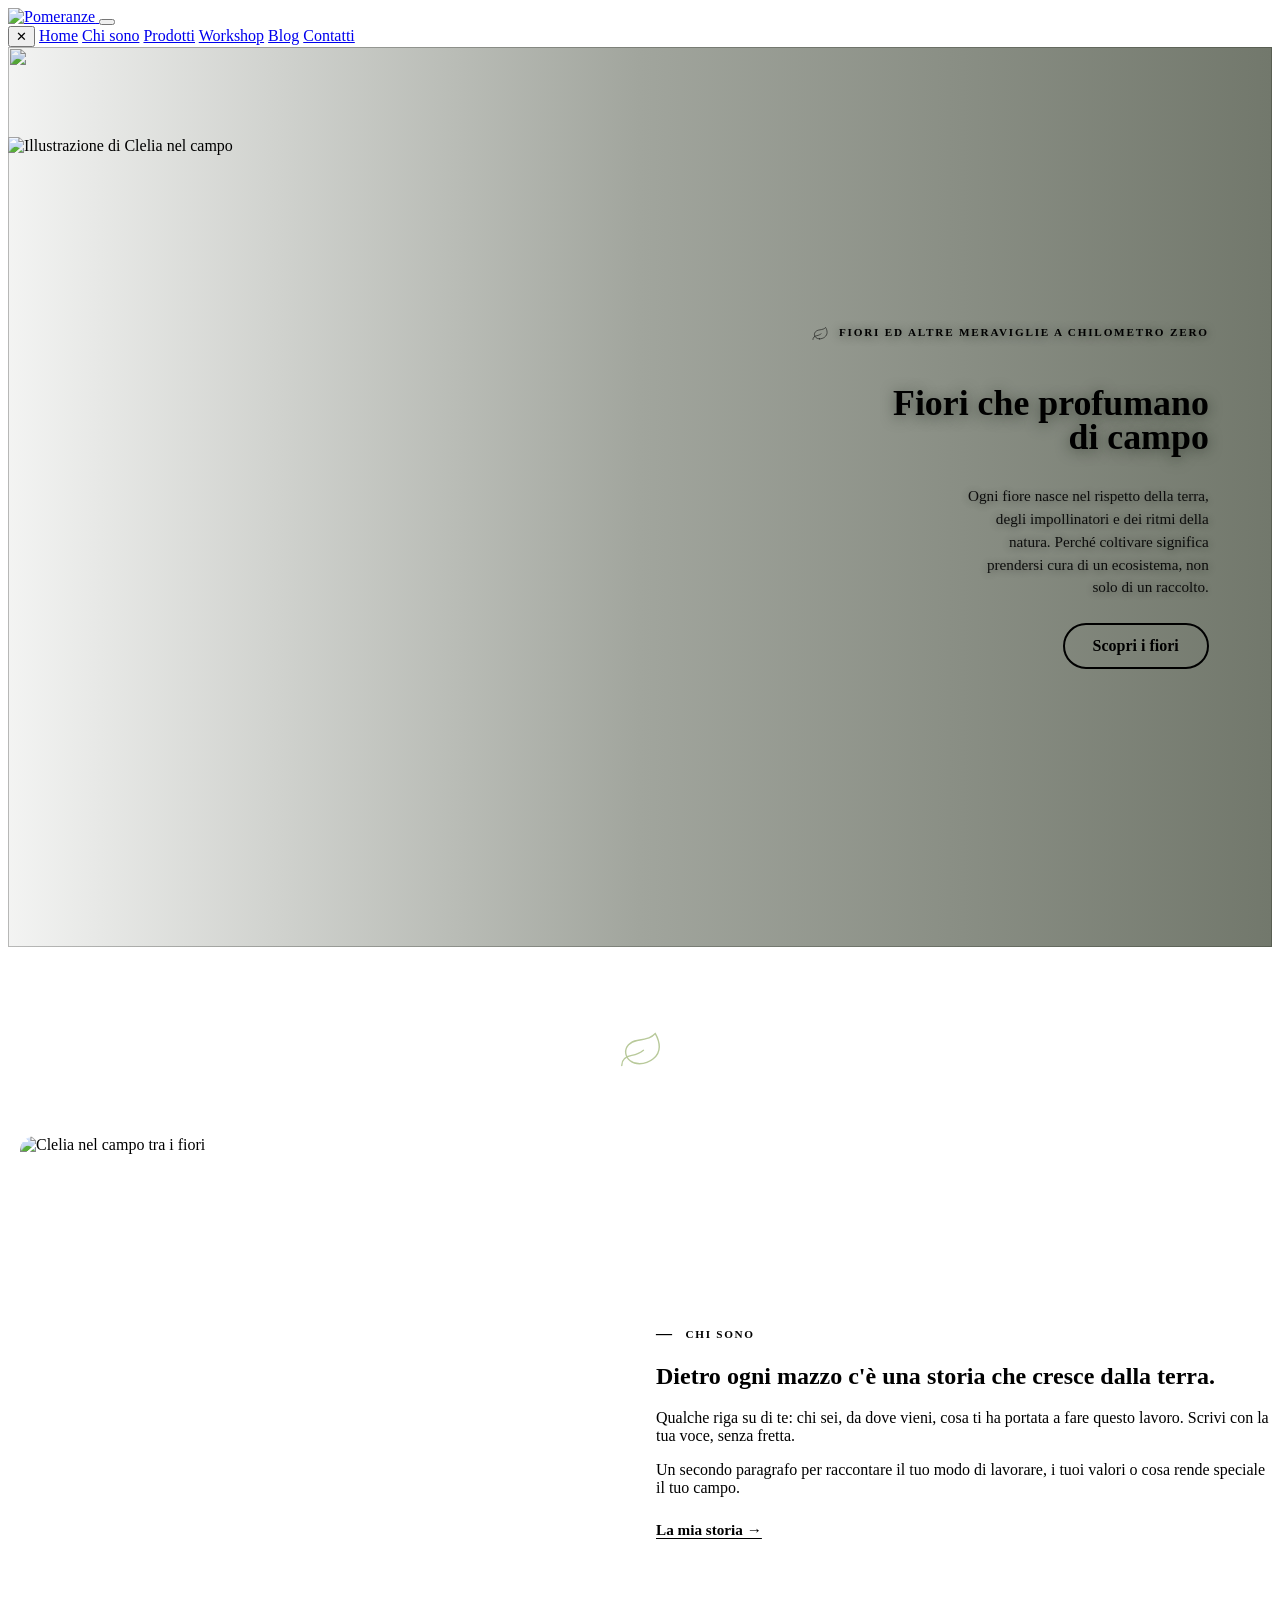
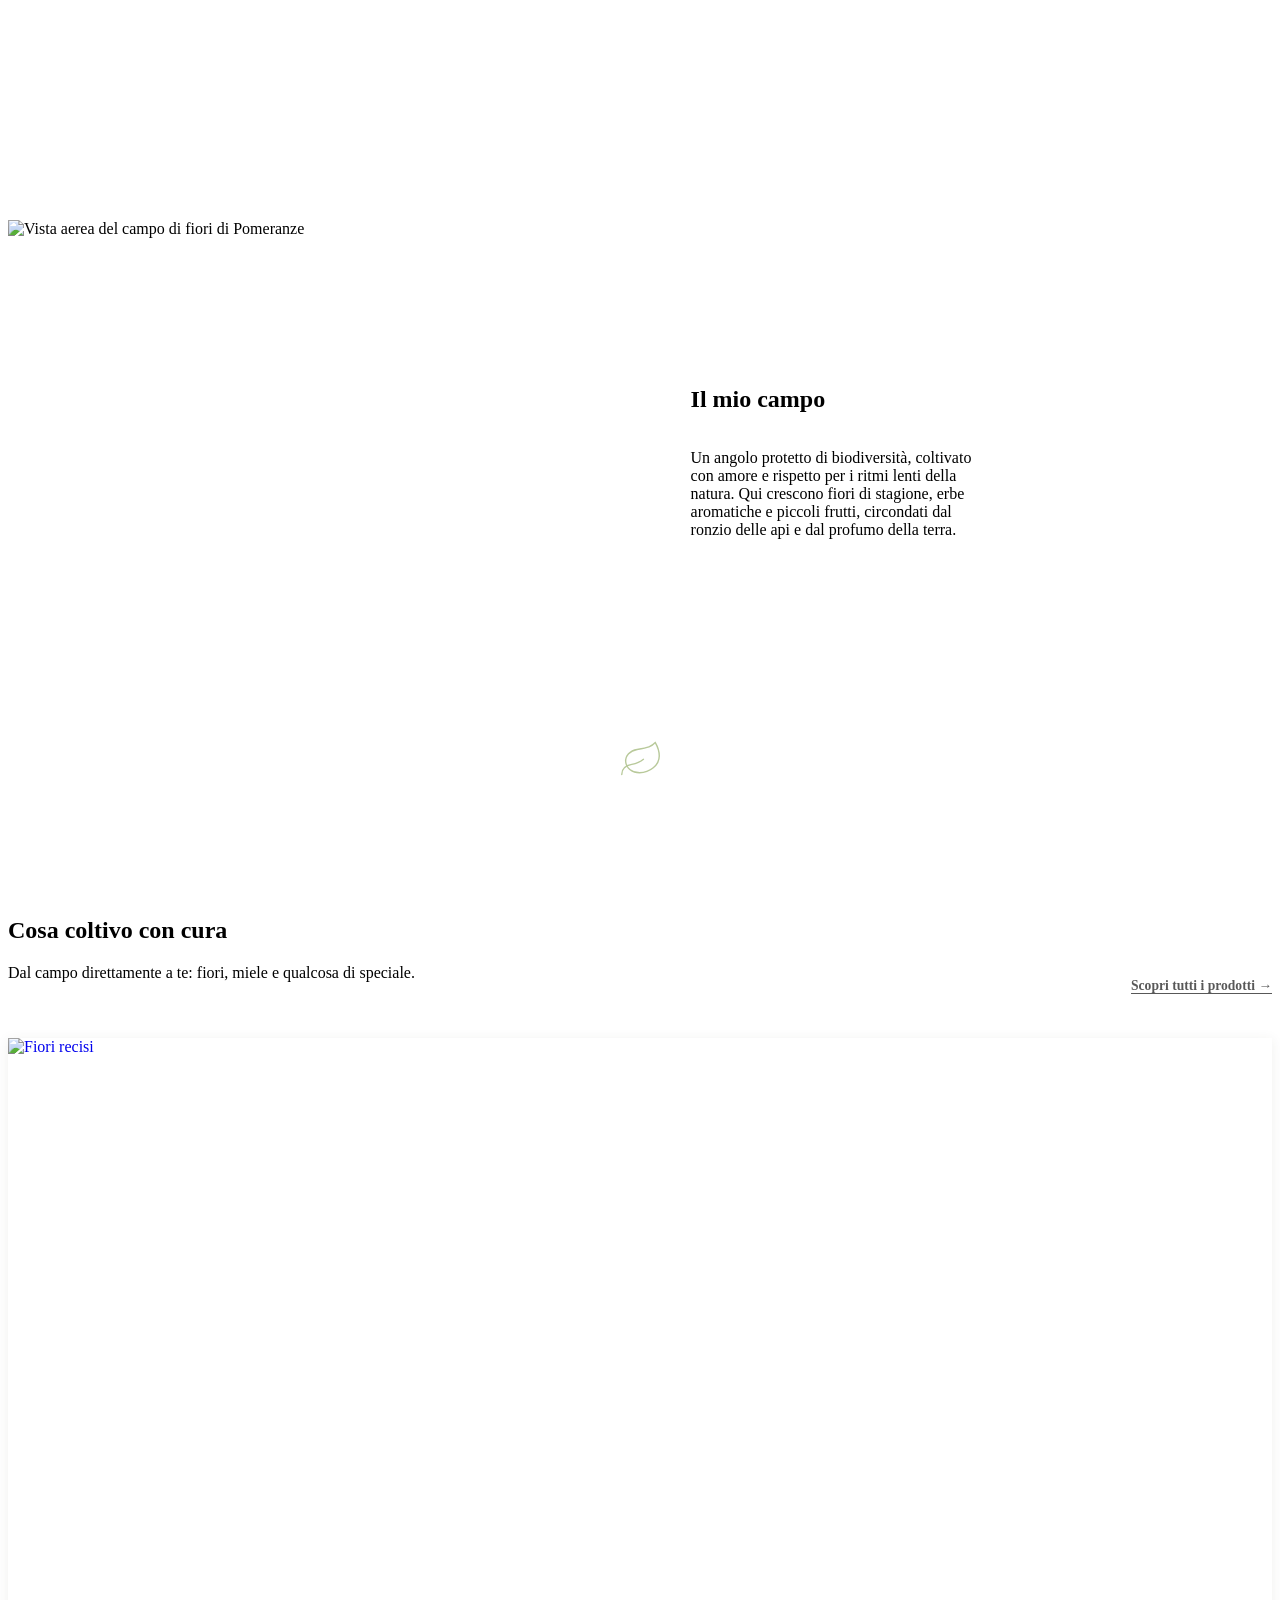
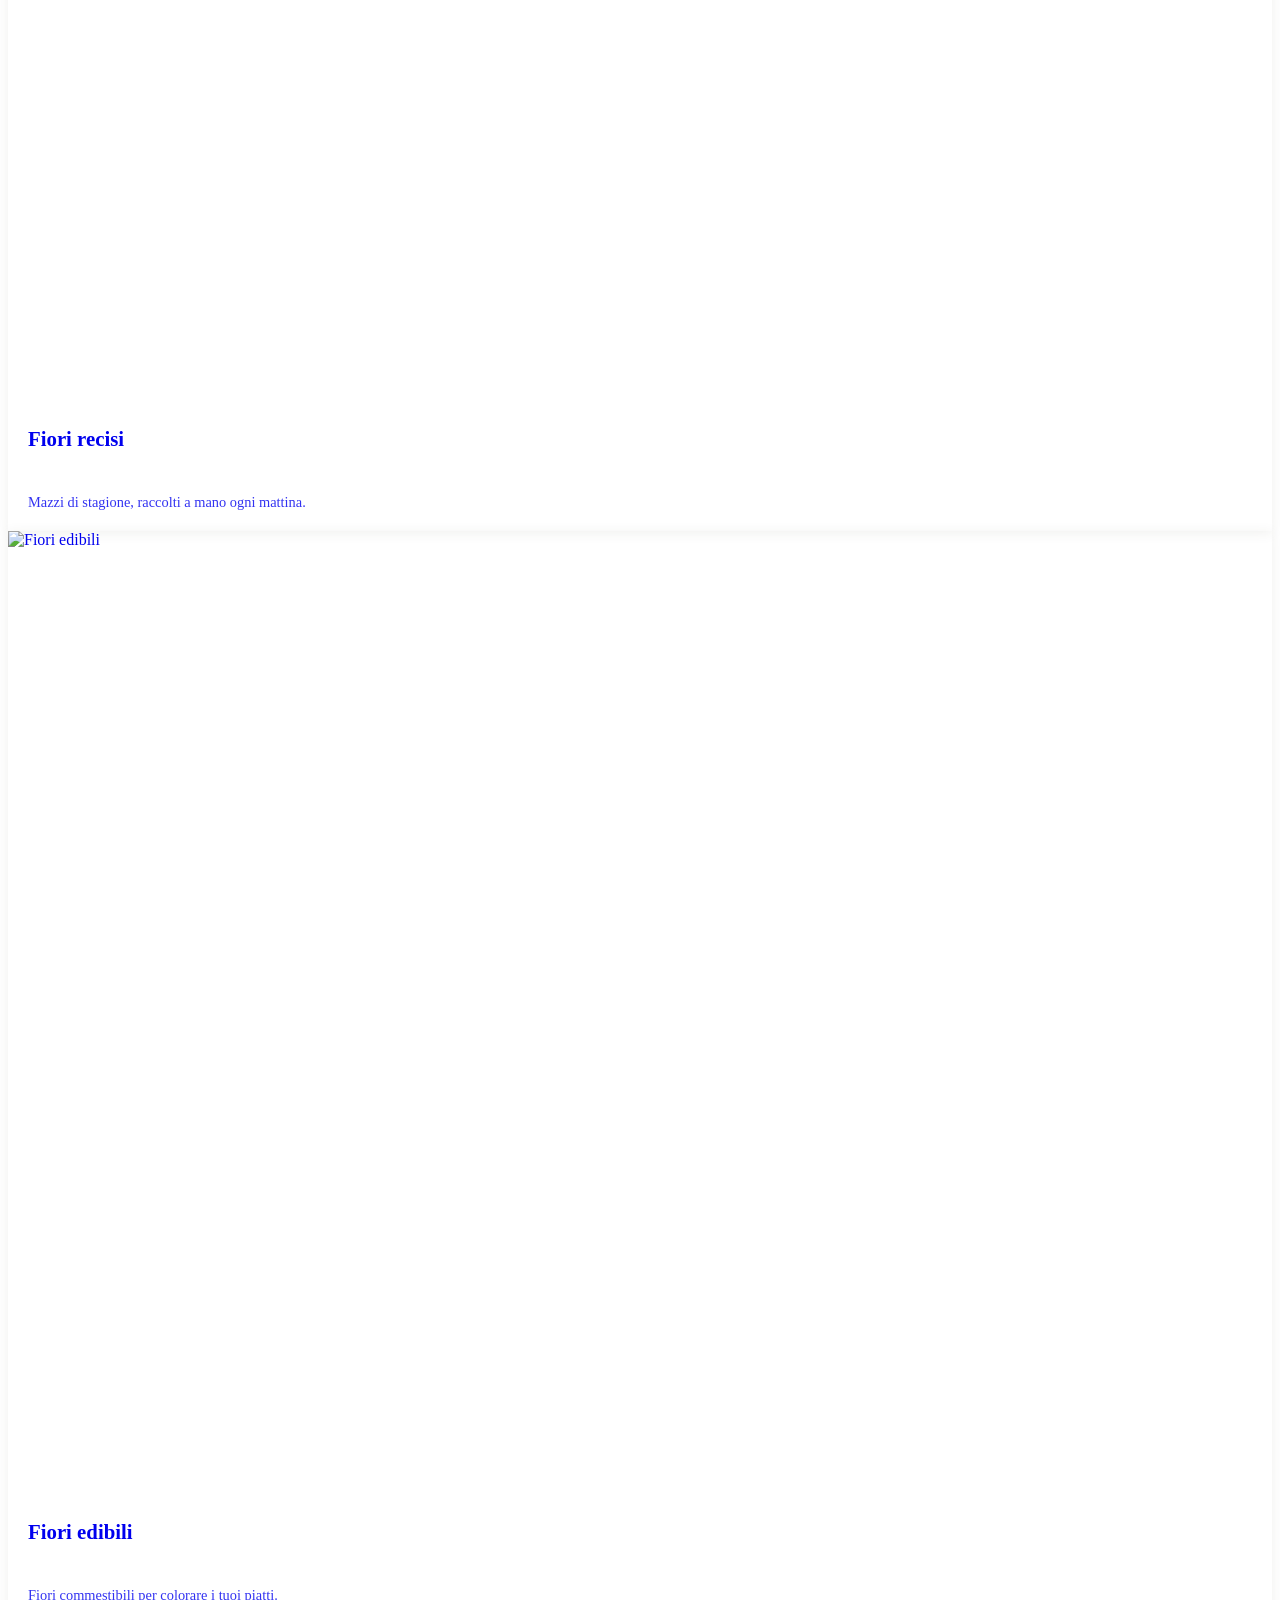
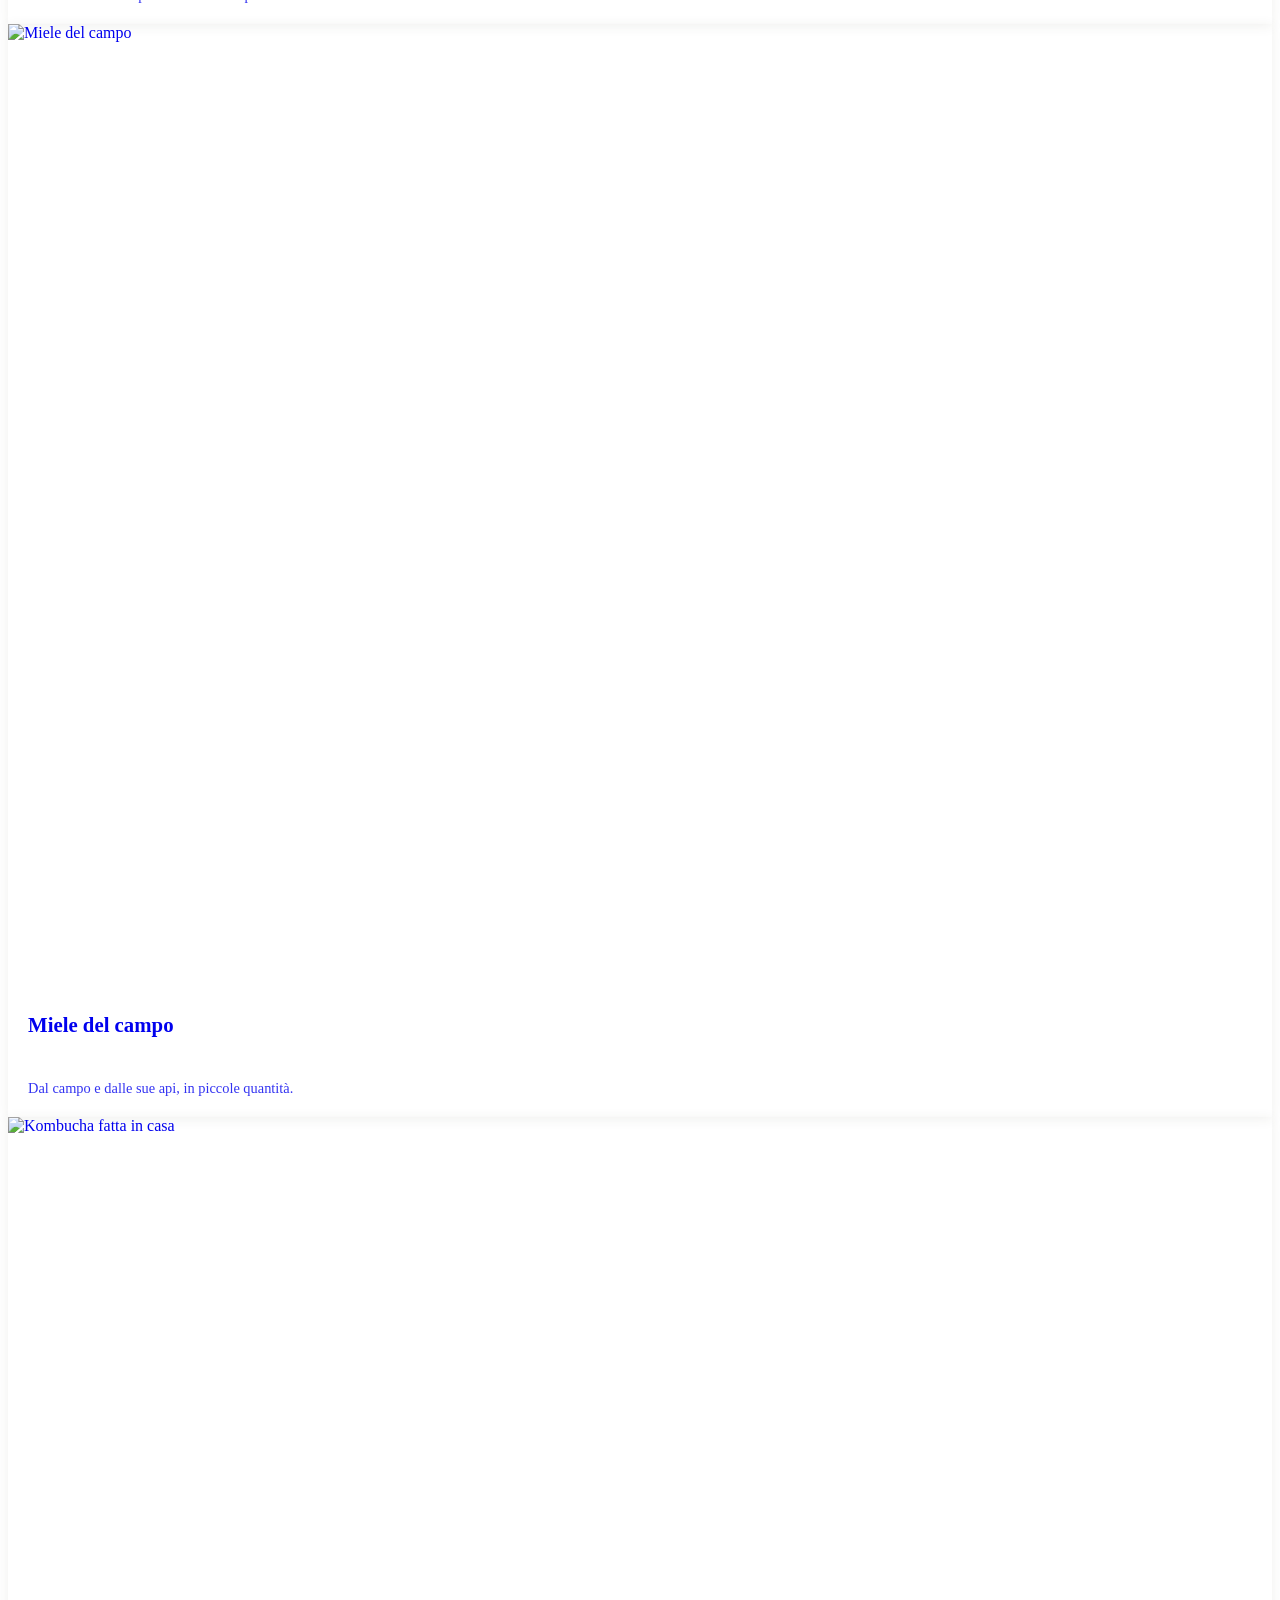
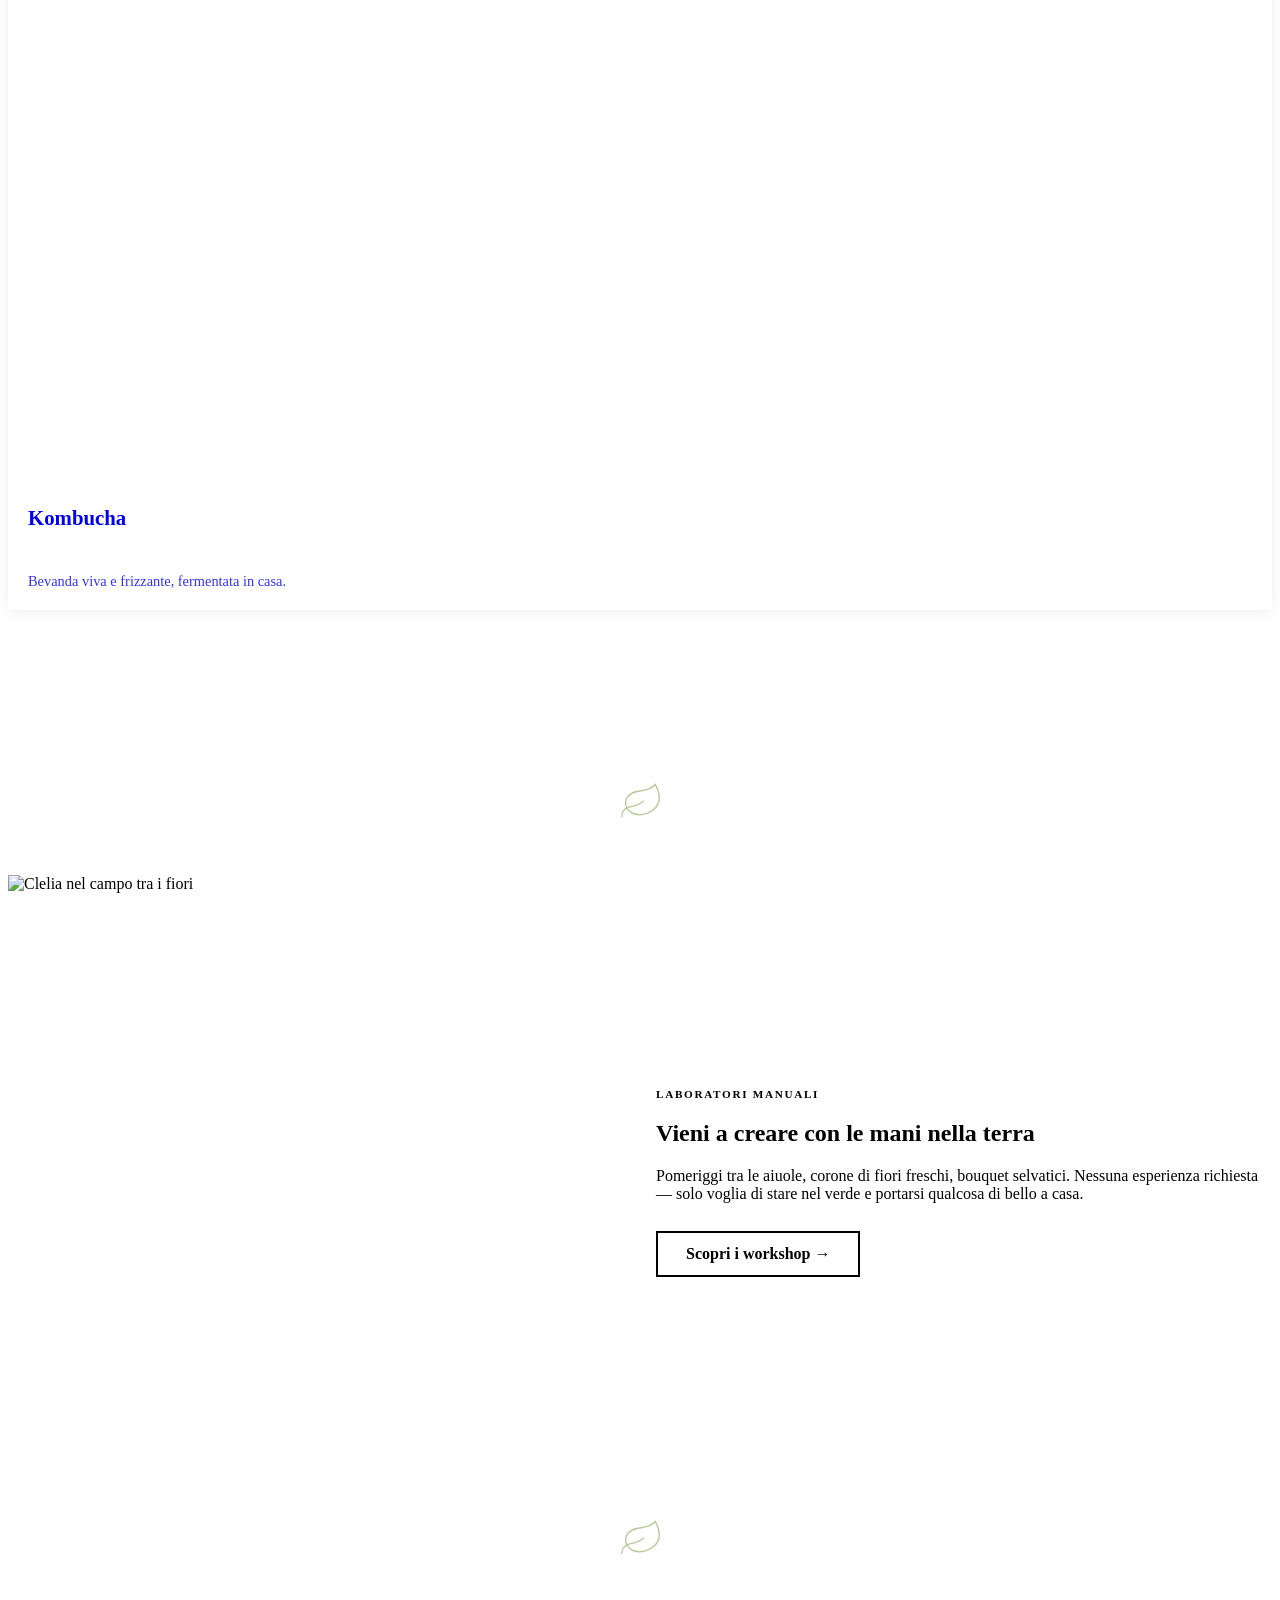
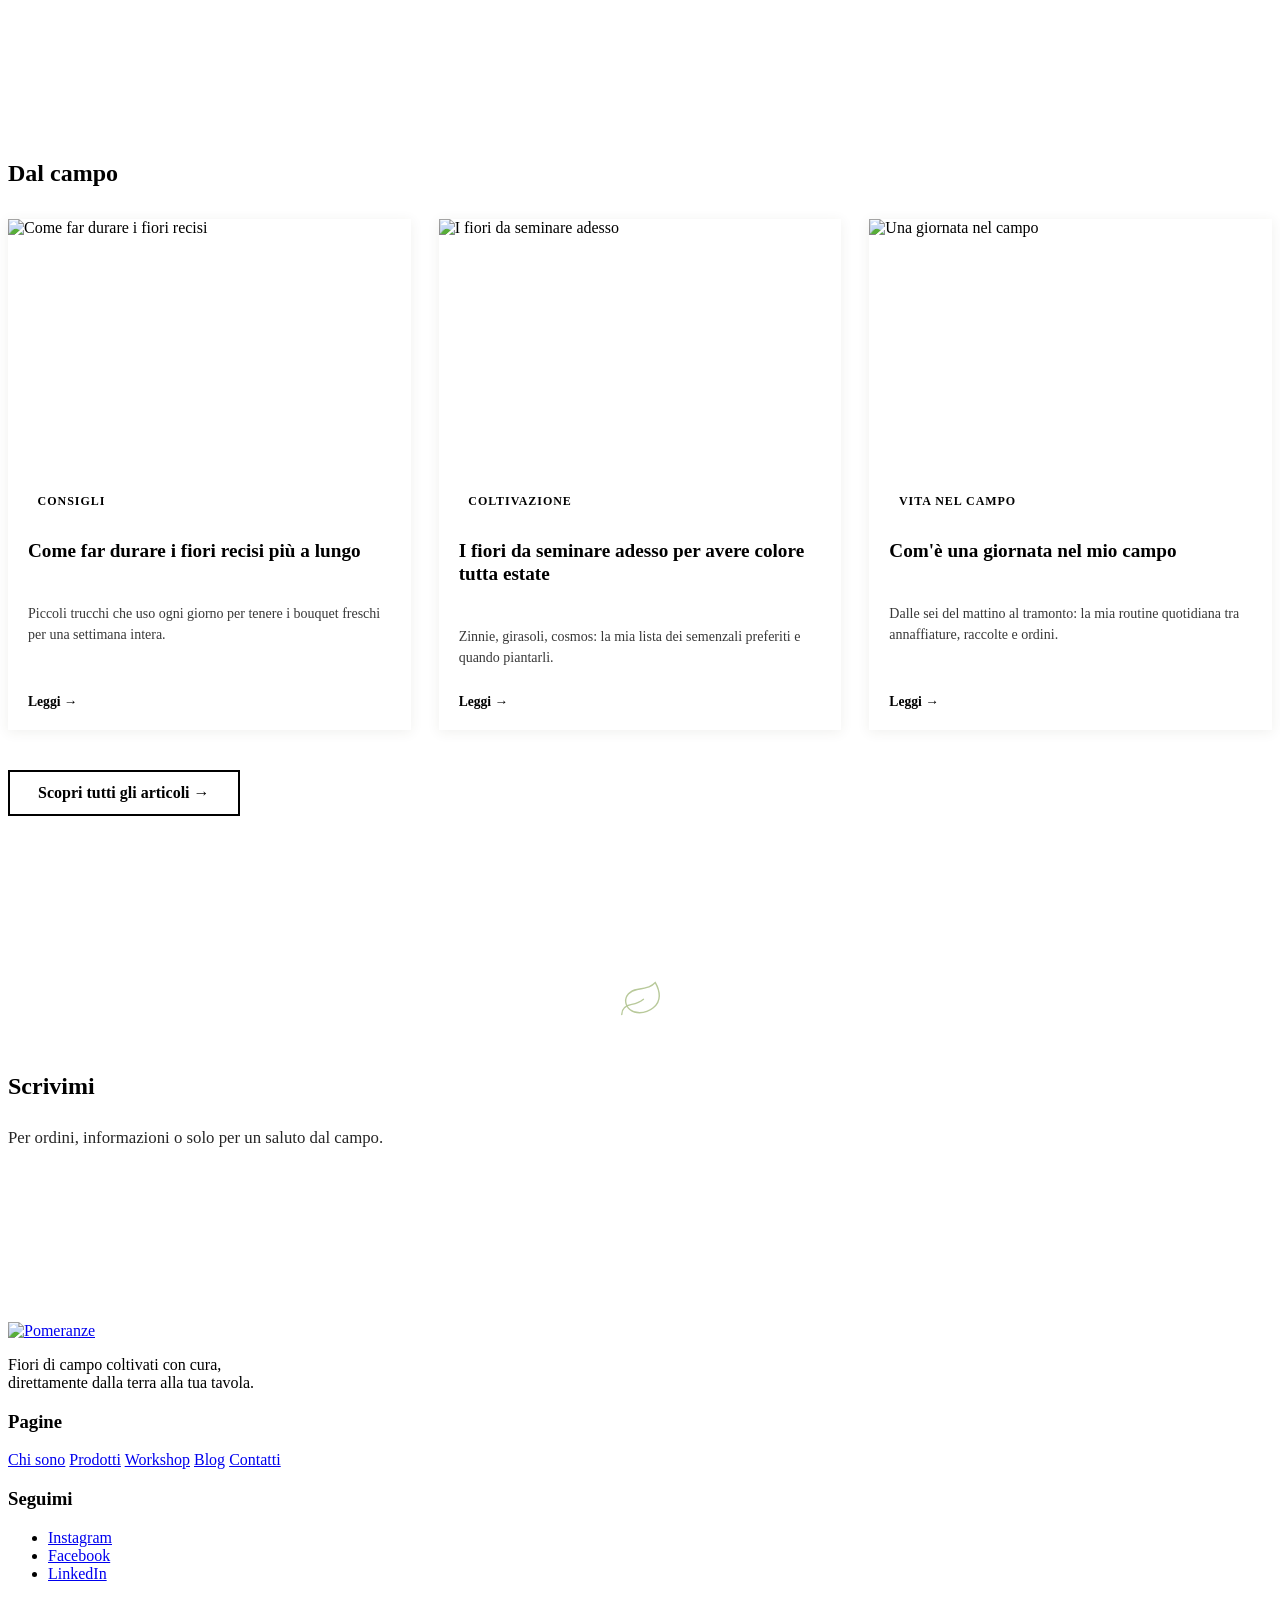
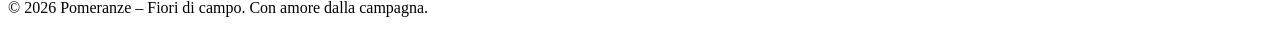
==== index.html @ fccf150c "Hero animata: la ragazza annusa la zinnia fotografica - Scena Three.js nella hero: modello ottimizza" ====
﻿<!DOCTYPE html>
<html lang="it">
<head>
  <meta charset="UTF-8">
  <meta name="viewport" content="width=device-width, initial-scale=1.0">
  <meta name="description" content="Pomeranze coltiva fiori di campo con amore. Bouquet freschi, laboratori floreali e molto altro dal suo campo in campagna.">
  <title>Pomeranze – Fiori di campo</title>

  <!-- Font: Barrio (titoli) da Google Fonts -->
  <link rel="preconnect" href="https://fonts.googleapis.com">
  <link rel="preconnect" href="https://fonts.gstatic.com" crossorigin>
  <link href="https://fonts.googleapis.com/css2?family=Barrio&display=swap" rel="stylesheet">

  <!-- CSS -->
  <link rel="stylesheet" href="css/base.css">
  <link rel="stylesheet" href="css/layout.css">
  <link rel="stylesheet" href="css/components.css">
  <link rel="stylesheet" href="css/hero-scena.css">

  <!-- Netlify Identity (gestisce invite_token e recovery_token) -->
  <script src="https://identity.netlify.com/v1/netlify-identity-widget.js"></script>
</head>
<body>

  <!-- ===== HEADER ===== -->
  <header class="site-header" role="banner">
    <div class="container header-inner">
      <a href="index.html" class="logo-nome" aria-label="Pomeranze – torna alla home">
        <img src="images/pomeranzelogo.png" alt="Pomeranze" class="logo-img">
      </a>

      <button class="hamburger" aria-controls="navigazione-principale"
              aria-expanded="false" aria-label="Apri menu">
        <span></span>
        <span></span>
        <span></span>
      </button>

      <nav class="site-nav" id="navigazione-principale" aria-label="Navigazione principale">
        <button class="nav-chiudi" aria-label="Chiudi menu">✕</button>
        <a href="index.html">Home</a>
        <a href="chi-sono.html">Chi sono</a>
        <a href="prodotti.html">Prodotti</a>
        <a href="workshop.html">Workshop</a>
        <a href="blog.html">Blog</a>
        <a href="contatti.html">Contatti</a>
      </nav>
    </div>
  </header>

  <main>

    <!-- ===== HERO A TUTTA FINESTRA ===== -->
    <section class="hero-viewport" aria-labelledby="hero-titolo">

      <!-- Sfondo: campo di fiori, si ritaglia liberamente -->
      <img
        src="images/fioricampo.webp"
        alt=""
        class="hero-bg"
        aria-hidden="true"
      >

      <!-- Stessa foto senza la zinnia A (che nella scena animata sta accanto alla ragazza):
           caricata e mostrata da js/hero-scena.js solo quando la scena è pronta -->
      <img
        data-src="images/hero-senza-zinnia-A.webp"
        alt=""
        class="hero-bg hero-bg-scena"
        aria-hidden="true"
      >

      <div class="api-container" aria-hidden="true"></div>

      <!-- Scena animata: ragazza, zinnia fotografica ed erba in primo piano (js/hero-scena.js) -->
      <canvas class="hero-scena-3d" aria-hidden="true"></canvas>

      <div class="hero-velo">
        <div class="hero-testo">
          <span class="hero-kicker"><svg width="20" height="17" viewBox="0 0 56 48" fill="none" xmlns="http://www.w3.org/2000/svg" aria-hidden="true" style="display:inline-block;vertical-align:middle;margin-right:4px"><path d="M8 41C8 35.6316 11.8948 31.4084 18.6949 30.2632C23.7897 29.4042 29.0529 26.6842 31.1582 24.8947M26.9471 39.2105C23.2503 39.22 19.6843 38.0483 16.9564 35.9276C14.2285 33.8069 12.538 30.8922 12.22 27.7617C11.902 24.6311 12.9799 21.5133 15.2399 19.0266C17.4998 16.5399 20.7767 14.866 24.4207 14.3368C36.4209 12.3684 39.5788 11.4379 43.7894 7C45.8947 10.5789 48 14.48 48 21.3158C48 31.1579 37.9367 39.2105 26.9471 39.2105Z" stroke="currentColor" stroke-width="1.5" stroke-linecap="round"/></svg> Fiori ed altre meraviglie a chilometro zero</span>
          <h1 id="hero-titolo" class="hero-titolo-grande">Fiori che profumano<br class="mobile-br"> di campo</h1>
          <p class="hero-sottotitolo hero-desktop-only">Ogni fiore nasce nel rispetto della terra, degli impollinatori e dei ritmi della natura. Perché coltivare significa prendersi cura di un ecosistema, non solo di un raccolto.</p>
          <a href="#prodotti" class="btn btn-salvia btn-pillola hero-desktop-only">Scopri i fiori</a>
        </div>
        <div class="hero-bottom-row">
          <!-- L'illustrazione resta come fallback e dà le misure alla scena animata -->
          <div class="hero-ragazza-scena">
            <img
              src="images/ragazza.webp"
              alt="Illustrazione di Clelia nel campo"
              class="hero-ragazza"
            >
          </div>
          <div class="hero-bottom-text">
            <p class="hero-sottotitolo">Ogni fiore nasce nel rispetto della terra, degli impollinatori e dei ritmi della natura. Perché coltivare significa prendersi cura di un ecosistema, non solo di un raccolto.</p>
            <a href="#prodotti" class="btn btn-salvia btn-pillola">Scopri i fiori</a>
          </div>
        </div>
      </div>

      <div class="hero-scroll-indicator" aria-hidden="true">
        <div class="hero-scroll-chevron"></div>
      </div>

    </section>

    <!-- ===== CHI SONO (anteprima) ===== -->
    <section id="chi-sono" class="sezione sezione-sfondo-bianco" aria-labelledby="titolo-chi-sono">
      <div class="container">
        <div class="foglia-divisore foglia-chisono co-foglia" aria-hidden="true"><svg width="56" height="48" viewBox="0 0 56 48" fill="none" xmlns="http://www.w3.org/2000/svg"><path d="M8 41C8 35.6316 11.8948 31.4084 18.6949 30.2632C23.7897 29.4042 29.0529 26.6842 31.1582 24.8947M26.9471 39.2105C23.2503 39.22 19.6843 38.0483 16.9564 35.9276C14.2285 33.8069 12.538 30.8922 12.22 27.7617C11.902 24.6311 12.9799 21.5133 15.2399 19.0266C17.4998 16.5399 20.7767 14.866 24.4207 14.3368C36.4209 12.3684 39.5788 11.4379 43.7894 7C45.8947 10.5789 48 14.48 48 21.3158C48 31.1579 37.9367 39.2105 26.9471 39.2105Z" stroke="#B8C99A" stroke-width="1.5" stroke-linecap="round"/></svg></div>

        <div class="chi-sono-griglia">

          <div class="co-foto">
            <div class="chi-sono-foto-cornice">
              <div class="chi-sono-foto-mask">
                <img src="images/cleppi2.webp" alt="Clelia nel campo tra i fiori" class="chi-sono-foto-img">
              </div>
            </div>
          </div>

          <div class="co-testo">
            <div class="sezione-label-row" style="margin-bottom:1.25rem;">
              <span class="sezione-trattino co-linea" aria-hidden="true">—</span>
              <span class="sezione-label co-label">Chi sono</span>
            </div>
            <h2 id="titolo-chi-sono" class="co-titolo"><span class="co-word">Dietro </span><span class="co-word">ogni </span><span class="co-word">mazzo </span><span class="co-word">c'è </span><span class="co-word">una </span><span class="co-word">storia </span><span class="co-word">che </span><span class="co-word">cresce </span><span class="co-word">dalla </span><span class="co-word">terra.</span></h2>
            <p class="co-para">Qualche riga su di te: chi sei, da dove vieni, cosa ti ha portata a fare questo lavoro. Scrivi con la tua voce, senza fretta.</p>
            <p class="co-para">Un secondo paragrafo per raccontare il tuo modo di lavorare, i tuoi valori o cosa rende speciale il tuo campo.</p>
            <a href="chi-sono.html" class="link-testo co-cta">La mia storia →</a>
          </div>

        </div>
      </div>
    </section>

    <!-- ===== IL MIO CAMPO — split foto + testo ===== -->
    <section class="sezione-campo-split" aria-label="Il mio campo">

      <div class="campo-split-foto rivela">
        <img
          src="images/drone.webp"
          alt="Vista aerea del campo di fiori di Pomeranze"
        >
      </div>

      <div class="campo-split-testo rivela">
        <div class="sezione-label-row">
          <!-- <span class="sezione-trattino" aria-hidden="true">—</span> -->
   <!--        <span class="sezione-label">Il mio campo</span> -->
        </div>
        <h2>Il mio campo</h2>
        <p>Un angolo protetto di biodiversità, coltivato con amore e rispetto per i ritmi lenti della natura. Qui crescono fiori di stagione, erbe aromatiche e piccoli frutti, circondati dal ronzio delle api e dal profumo della terra.</p>
      </div>

    </section>

    <!-- ===== DIVISORE CREMA CON FOGLIA ===== -->
    <div class="divisore-crema" aria-hidden="true">
      <div class="foglia-divisore"><svg width="56" height="48" viewBox="0 0 56 48" fill="none" xmlns="http://www.w3.org/2000/svg"><path d="M8 41C8 35.6316 11.8948 31.4084 18.6949 30.2632C23.7897 29.4042 29.0529 26.6842 31.1582 24.8947M26.9471 39.2105C23.2503 39.22 19.6843 38.0483 16.9564 35.9276C14.2285 33.8069 12.538 30.8922 12.22 27.7617C11.902 24.6311 12.9799 21.5133 15.2399 19.0266C17.4998 16.5399 20.7767 14.866 24.4207 14.3368C36.4209 12.3684 39.5788 11.4379 43.7894 7C45.8947 10.5789 48 14.48 48 21.3158C48 31.1579 37.9367 39.2105 26.9471 39.2105Z" stroke="#B8C99A" stroke-width="1.5" stroke-linecap="round"/></svg></div>
    </div>

    <!-- ===== PRODOTTI (anteprima) ===== -->
    <section id="prodotti" class="sezione sezione-sfondo-verde" aria-labelledby="titolo-prodotti">
      <div class="container">

        <div class="sezione-header-row rivela">
          <div>
            <div class="sezione-label-row">
            </div>
            <h2 id="titolo-prodotti">Cosa coltivo con cura</h2>
            <p>Dal campo direttamente a te: fiori, miele e qualcosa di speciale.</p>
          </div>
          <a href="prodotti.html" class="link-vedi-tutti">Scopri tutti i prodotti →</a>
        </div>

        <div class="griglia-4">

          <a href="prodotti.html#fiori-recisi" class="card rivela" style="text-decoration:none;">
            <img src="images/recisi2.webp" alt="Fiori recisi" class="card-img">
            <div class="card-body">
              <h3 class="card-titolo">Fiori recisi</h3>
              <p class="card-testo">Mazzi di stagione, raccolti a mano ogni mattina.</p>
            </div>
          </a>

          <a href="prodotti.html#fiori-edibili" class="card rivela" style="text-decoration:none;">
            <img src="images/edibili2.webp" alt="Fiori edibili" class="card-img">
            <div class="card-body">
              <h3 class="card-titolo">Fiori edibili</h3>
              <p class="card-testo">Fiori commestibili per colorare i tuoi piatti.</p>
            </div>
          </a>

          <a href="prodotti.html#miele" class="card rivela" style="text-decoration:none;">
            <img src="images/arnie.webp" alt="Miele del campo" class="card-img card-img-miele">
            <div class="card-body">
              <h3 class="card-titolo">Miele del campo</h3>
              <p class="card-testo">Dal campo e dalle sue api, in piccole quantità.</p>
            </div>
          </a>

          <a href="prodotti.html#kombucha" class="card rivela" style="text-decoration:none;">
            <img src="images/kombucha.png" alt="Kombucha fatta in casa" class="card-img">
            <div class="card-body">
              <h3 class="card-titolo">Kombucha</h3>
              <p class="card-testo">Bevanda viva e frizzante, fermentata in casa.</p>
            </div>
          </a>

        </div>
      </div>
    </section>

    <!-- ===== WORKSHOP (anteprima) ===== -->
    <section id="workshop" class="sezione sezione-sfondo-bianco" aria-labelledby="titolo-workshop">
      <div class="container">
        <div class="foglia-divisore foglia-workshop" aria-hidden="true"><svg width="56" height="48" viewBox="0 0 56 48" fill="none" xmlns="http://www.w3.org/2000/svg"><path d="M8 41C8 35.6316 11.8948 31.4084 18.6949 30.2632C23.7897 29.4042 29.0529 26.6842 31.1582 24.8947M26.9471 39.2105C23.2503 39.22 19.6843 38.0483 16.9564 35.9276C14.2285 33.8069 12.538 30.8922 12.22 27.7617C11.902 24.6311 12.9799 21.5133 15.2399 19.0266C17.4998 16.5399 20.7767 14.866 24.4207 14.3368C36.4209 12.3684 39.5788 11.4379 43.7894 7C45.8947 10.5789 48 14.48 48 21.3158C48 31.1579 37.9367 39.2105 26.9471 39.2105Z" stroke="#B8C99A" stroke-width="1.5" stroke-linecap="round"/></svg></div>
        <div class="workshop-split">

          <div class="workshop-foto-col rivela">
            <img src="images/maninelcampo.webp" alt="Clelia nel campo tra i fiori">
          </div>

          <div class="rivela">
            <div class="sezione-label-row">
            <!--   <span class="sezione-bee" aria-hidden="true">🐝</span> -->
              <span class="sezione-label">Laboratori manuali</span>
            </div>
            <h2 id="titolo-workshop">Vieni a creare con le mani nella terra</h2>
            <p>Pomeriggi tra le aiuole, corone di fiori freschi, bouquet selvatici. Nessuna esperienza richiesta — solo voglia di stare nel verde e portarsi qualcosa di bello a casa.</p>
            <a href="workshop.html" class="btn btn-salvia" style="margin-top: 0.75rem;">Scopri i workshop →</a>
          </div>

        </div>
        <div class="foglia-divisore foglia-bottom" aria-hidden="true"><svg width="56" height="48" viewBox="0 0 56 48" fill="none" xmlns="http://www.w3.org/2000/svg"><path d="M8 41C8 35.6316 11.8948 31.4084 18.6949 30.2632C23.7897 29.4042 29.0529 26.6842 31.1582 24.8947M26.9471 39.2105C23.2503 39.22 19.6843 38.0483 16.9564 35.9276C14.2285 33.8069 12.538 30.8922 12.22 27.7617C11.902 24.6311 12.9799 21.5133 15.2399 19.0266C17.4998 16.5399 20.7767 14.866 24.4207 14.3368C36.4209 12.3684 39.5788 11.4379 43.7894 7C45.8947 10.5789 48 14.48 48 21.3158C48 31.1579 37.9367 39.2105 26.9471 39.2105Z" stroke="#B8C99A" stroke-width="1.5" stroke-linecap="round"/></svg></div>
      </div>
    </section>

    <!-- ===== BLOG (anteprima) ===== -->
    <section id="blog" class="sezione sezione-sfondo-verde" aria-labelledby="titolo-blog">
      <div class="container">

        <div class="sezione-label-row rivela">
        </div>
        <h2 id="titolo-blog" class="rivela" style="margin-bottom: 2rem;">Dal campo</h2>

        <div class="blog-griglia">

          <article class="blog-card rivela">
            <img src="images/articolouno.webp" alt="Come far durare i fiori recisi" class="blog-card-img">
            <div class="blog-card-body">
              <span class="tag">Consigli</span>
              <h3 class="blog-card-titolo"><a href="blog.html" style="color:inherit;text-decoration:none;">Come far durare i fiori recisi più a lungo</a></h3>
              <p class="blog-card-testo">Piccoli trucchi che uso ogni giorno per tenere i bouquet freschi per una settimana intera.</p>
              <a href="blog.html" class="link-leggi">Leggi →</a>
            </div>
          </article>

          <article class="blog-card rivela">
            <img src="images/articolodue.webp" alt="I fiori da seminare adesso" class="blog-card-img">
            <div class="blog-card-body">
              <span class="tag">Coltivazione</span>
              <h3 class="blog-card-titolo"><a href="blog.html" style="color:inherit;text-decoration:none;">I fiori da seminare adesso per avere colore tutta estate</a></h3>
              <p class="blog-card-testo">Zinnie, girasoli, cosmos: la mia lista dei semenzali preferiti e quando piantarli.</p>
              <a href="blog.html" class="link-leggi">Leggi →</a>
            </div>
          </article>

          <article class="blog-card rivela">
            <img src="images/articolotre.webp" alt="Una giornata nel campo" class="blog-card-img">
            <div class="blog-card-body">
              <span class="tag">Vita nel campo</span>
              <h3 class="blog-card-titolo"><a href="blog.html" style="color:inherit;text-decoration:none;">Com'è una giornata nel mio campo</a></h3>
              <p class="blog-card-testo">Dalle sei del mattino al tramonto: la mia routine quotidiana tra annaffiature, raccolte e ordini.</p>
              <a href="blog.html" class="link-leggi">Leggi →</a>
            </div>
          </article>

        </div>

        <div class="testo-centrato rivela">
          <a href="blog.html" class="btn btn-outline">Scopri tutti gli articoli →</a>
        </div>
      </div>
    </section>

    <!-- ===== SCRIVIMI ===== -->
    <section id="contatti" class="sezione sezione-sfondo-bianco" aria-labelledby="titolo-contatti">
      <div class="container">
        <div class="foglia-divisore foglia-chisono" aria-hidden="true"><svg width="56" height="48" viewBox="0 0 56 48" fill="none" xmlns="http://www.w3.org/2000/svg"><path d="M8 41C8 35.6316 11.8948 31.4084 18.6949 30.2632C23.7897 29.4042 29.0529 26.6842 31.1582 24.8947M26.9471 39.2105C23.2503 39.22 19.6843 38.0483 16.9564 35.9276C14.2285 33.8069 12.538 30.8922 12.22 27.7617C11.902 24.6311 12.9799 21.5133 15.2399 19.0266C17.4998 16.5399 20.7767 14.866 24.4207 14.3368C36.4209 12.3684 39.5788 11.4379 43.7894 7C45.8947 10.5789 48 14.48 48 21.3158C48 31.1579 37.9367 39.2105 26.9471 39.2105Z" stroke="#B8C99A" stroke-width="1.5" stroke-linecap="round"/></svg></div>
        <div class="sezione-header testo-centrato rivela">
          <h2 id="titolo-contatti">Scrivimi</h2>
          <p>Per ordini, informazioni o solo per un saluto dal campo.</p>
        </div>
        <div class="testo-centrato rivela" style="margin-top: 1.5rem;">
          <a href="contatti.html" class="btn btn-accento">Vai alla pagina contatti →</a>
        </div>
      </div>
    </section>

  </main>

  <!-- ===== FOOTER ===== -->
  <footer class="site-footer" role="contentinfo">
    <div class="container">
      <div class="footer-inner">

        <div class="footer-brand">
          <a href="index.html" class="logo-nome">
            <img src="images/pomeranzelogo.png" alt="Pomeranze" class="logo-img">
          </a>
          <p>Fiori di campo coltivati con cura,<br>direttamente dalla terra alla tua tavola.</p>
        </div>

        <nav class="footer-nav" aria-label="Navigazione footer">
          <h3>Pagine</h3>
          <a href="chi-sono.html">Chi sono</a>
          <a href="prodotti.html">Prodotti</a>
          <a href="workshop.html">Workshop</a>
          <a href="blog.html">Blog</a>
          <a href="contatti.html">Contatti</a>
        </nav>

        <div class="footer-social">
          <h3>Seguimi</h3>
          <ul>
            <li><a href="#" aria-label="Instagram di Clelia">Instagram</a></li>
            <li><a href="#" aria-label="Facebook di Clelia">Facebook</a></li>
            <li><a href="#" aria-label="LinkedIn di Clelia">LinkedIn</a></li>
          </ul>
        </div>

      </div>
      <p class="footer-bottom">© <span id="anno"></span> Pomeranze – Fiori di campo. Con amore dalla campagna.</p>
    </div>
  </footer>

  <!-- JS -->
  <script src="js/main.js"></script>
  <script src="js/bees.js"></script>
  <script src="js/chi-sono-anim.js"></script>
  <!-- Three.js (solo per la scena animata della hero) -->
  <script type="importmap">
    {
      "imports": {
        "three": "https://cdn.jsdelivr.net/npm/three@0.170.0/build/three.module.js",
        "three/addons/": "https://cdn.jsdelivr.net/npm/three@0.170.0/examples/jsm/"
      }
    }
  </script>
  <script type="module" src="js/hero-scena.js"></script>
  <script>document.getElementById('anno').textContent = new Date().getFullYear();</script>

</body>
</html>
---- css/components.css ----
/* ===================================================
   COMPONENTS.CSS — Hero, card, bottoni, sezioni
   =================================================== */

/* ===== BOTTONI ===== */
.btn {
  display: inline-block;
  font-family: var(--font-corpo);
  font-size: 1rem;
  font-weight: 600;
  padding: 0.75rem 1.75rem;
  border-radius: var(--radius);
  border: 2px solid transparent;
  cursor: pointer;
  text-align: center;
  transition: background-color var(--transizione), color var(--transizione),
              border-color var(--transizione), transform var(--transizione);
  text-decoration: none;
}

.btn:hover { transform: translateY(-2px); }

.btn-accento {
  background-color: var(--terracotta);
  color: #ffffff;
  border-color: var(--testo);
}

.btn-accento:hover {
  background-color: #c95e3a;
  border-color: #c95e3a;
  color: #ffffff;
}

.btn-outline {
  background-color: transparent;
  color: var(--testo);
  border-color: var(--salvia);
}

.btn-outline:hover {
  background-color: var(--salvia);
  color: var(--testo);
  border-color: var(--salvia);
}

.btn-piccolo {
  font-size: 0.875rem;
  padding: 0.5rem 1.25rem;
}

/* ===== HERO A TUTTA FINESTRA ===== */

.hero-viewport {
  position: relative;
  width: 100%;
  height: 100svh;
  overflow: hidden;
  background-color: var(--testo);
  /* Leggerissimo scale-down (1 → 0.97) impostato via JS mentre si scrolla
     verso la sezione successiva, per una sensazione di profondità */
  transform-origin: center center;
}

/* Sfondo: campo di fiori, si ritaglia liberamente */
.hero-bg {
  position: absolute;
  inset: 0;
  width: 100%;
  height: 100%;
  object-fit: cover;
  object-position: center 40%;
  z-index: 0;
  display: block;
}

/* Overlay semitrasparente */
.hero-viewport::after {
  content: '';
  position: absolute;
  inset: 0;
  background: linear-gradient(
    to right,
    rgba(20, 30, 10, 0.05) 0%,
    rgba(20, 30, 10, 0.40) 50%,
    rgba(20, 30, 10, 0.60) 100%
  );
  z-index: 1;
  pointer-events: none;
}

/* Blocco testo — copre tutta la hero */
.hero-velo {
  position: absolute;
  inset: 0;
  z-index: 4;
  display: flex;
  flex-direction: column;
  align-items: flex-end;
  justify-content: center;
}

/* Testo principale: kicker + titolo + sottotitolo + bottone */
.hero-testo {
  display: flex;
  flex-direction: column;
  align-items: flex-end;
  text-align: right;
  padding-right: 5%;
  max-width: 48%;
  margin-left: auto;
}

/* Proprietà condivise ragazza */
.hero-ragazza {
  display: block;
  pointer-events: none;
  border: none;
  outline: none;
  box-shadow: none;
  background: none;
  flex-shrink: 0;
  transition: opacity 0.9s ease;
}

/* Riquadro della ragazza: l'illustrazione ne definisce l'ingombro,
   il canvas 3D (js/hero-3d.js) le si sovrappone quando il modello è pronto */
.hero-ragazza-scena {
  position: relative;
  flex-shrink: 0;
  pointer-events: none;
}

/* Un po' più largo del riquadro, così l'oscillazione non viene tagliata ai lati */
.hero-ragazza-canvas {
  position: absolute;
  left: -12%;
  bottom: 0;
  width: 124%;
  height: 100%;
  display: block;
  pointer-events: none;
  opacity: 0;
  transition: opacity 0.9s ease;
}

.hero-ragazza-scena.is-3d .hero-ragazza-canvas {
  opacity: 1;
}

/* Nascosta ma ancora nel layout: continua a dare le dimensioni al riquadro */
.hero-ragazza-scena.is-3d .hero-ragazza {
  opacity: 0;
}

/* Desktop: ragazza posizionata in basso a sinistra, hero-bottom-text nascosto */
@media (min-width: 768px) {
  .hero-bottom-row {
    position: absolute;
    bottom: 0;
    left: 0;
    z-index: 4;
  }

  .hero-ragazza {
    height: 90vh;
    width: auto;
  }

  .hero-bottom-text {
    display: none;
  }
}

.hero-kicker {
  font-family: var(--font-corpo);
  font-size: 0.7rem;
  font-weight: 700;
  letter-spacing: 0.16em;
  text-transform: uppercase;
  color: var(--crema);
  text-shadow: 0 1px 8px rgba(20, 30, 20, 0.6);
  margin-bottom: 0.9rem;
}

.hero-titolo-grande {
  font-family: var(--font-titoli);
  font-size: clamp(2rem, 2.8vw, 3.2rem);
  line-height: 0.95;
  white-space: nowrap;
  color: var(--crema);
  text-shadow: 0 2px 14px rgba(20, 30, 20, 0.55);
  margin-bottom: 1rem;
}

.hero-sottotitolo {
  font-size: 0.95rem;
  color: var(--crema);
  opacity: 0.9;
  text-shadow: 0 1px 8px rgba(20, 30, 20, 0.5);
  margin-bottom: 1.5rem;
  max-width: 32ch;
  line-height: 1.5;
}

/* Mobile (<768px) */
@media (max-width: 767px) {
  .hero-bg {
    object-fit: cover;
    object-position: 40% center;
  }

  .hero-scroll-indicator {
    display: none;
  }

  .hero-desktop-only {
    display: none;
  }

  .hero-velo {
    inset: 0;
    flex-direction: column;
    align-items: stretch;
    justify-content: center;
    padding: 0;
  }

  .hero-testo {
    position: absolute;
    top: 38%;
    left: 4%;
    right: 4%;
    transform: translateY(-50%);
    align-items: center;
    text-align: center;
    max-width: 100%;
    padding: 0;
  }

  .hero-titolo-grande {
    white-space: normal;
    font-size: clamp(1.6rem, 6.8vw, 3rem);
    text-align: center;
    letter-spacing: 0.10em;
    width: 100%;
  }

  .hero-bottom-row {
    position: absolute;
    bottom: 0;
    left: 0;
    right: 0;
    display: flex;
    flex-direction: row;
    align-items: flex-end;
    gap: 12px;
  }

  .hero-ragazza-scena {
    width: 50%;
    margin-left: -4%;
  }

  .hero-ragazza {
    width: 100%;
    height: auto;
  }

  .hero-bottom-text {
    flex: 1;
    display: flex;
    flex-direction: column;
    align-items: center;
    text-align: center;
    padding-right: 4%;
    padding-bottom: 1.5rem;
  }

  .hero-sottotitolo {
    font-size: 0.85rem;
    max-width: 100%;
  }
}

.btn-pillola {
  border-radius: 999px;
}

/* Chevron di scroll, in basso al centro */
.hero-scroll-indicator {
  position: absolute;
  bottom: 1.5rem;
  left: 50%;
  transform: translateX(-50%);
  z-index: 4;
  pointer-events: none;
}

.hero-scroll-chevron {
  width: 22px;
  height: 22px;
  border-right: 3px solid var(--crema);
  border-bottom: 3px solid var(--crema);
  transform: rotate(45deg);
  opacity: 0.7;
  filter: drop-shadow(0 1px 4px rgba(20, 30, 20, 0.5));
}

@media (prefers-reduced-motion: no-preference) {
  .hero-scroll-indicator {
    animation: pulsa-scroll 2s ease-in-out infinite;
  }
}

@keyframes pulsa-scroll {
  0%, 100% { transform: translateX(-50%) translateY(0); }
  50%       { transform: translateX(-50%) translateY(8px); }
}

/* ===== API SVG ===== */
/* Sopra la foto, sotto il testo: coprono tutta la hero */
.api-container {
  position: absolute;
  inset: 0;
  z-index: 2;
  pointer-events: none;
  overflow: hidden;
}

.ape {
  position: absolute;
  width: 36px;
  height: auto;
}

/* Animazioni volo — definite qui, gestite da bees.js */
/* Percorsi ad anello (ellisse chiusa che riparte dal punto di origine),
   così il volo dell'ape descrive una curva morbida invece di zig-zag */
@keyframes vola-1 {
  0%   { transform: translate(0, 0) rotate(0deg); }
  20%  { transform: translate(52px, 24px) rotate(15deg); }
  40%  { transform: translate(32px, 63px) rotate(-10deg); }
  60%  { transform: translate(-32px, 63px) rotate(10deg); }
  80%  { transform: translate(-52px, 24px) rotate(-15deg); }
  100% { transform: translate(0, 0) rotate(0deg); }
}

@keyframes vola-2 {
  0%   { transform: translate(0, 0) rotate(-5deg); }
  20%  { transform: translate(-47px, 27px) rotate(-15deg); }
  40%  { transform: translate(-29px, 72px) rotate(10deg); }
  60%  { transform: translate(29px, 72px) rotate(-10deg); }
  80%  { transform: translate(47px, 27px) rotate(15deg); }
  100% { transform: translate(0, 0) rotate(-5deg); }
}

@keyframes vola-3 {
  0%   { transform: translate(0, 0) rotate(8deg); }
  20%  { transform: translate(43px, -21px) rotate(-12deg); }
  40%  { transform: translate(27px, -54px) rotate(18deg); }
  60%  { transform: translate(-27px, -54px) rotate(-12deg); }
  80%  { transform: translate(-43px, -21px) rotate(12deg); }
  100% { transform: translate(0, 0) rotate(8deg); }
}

@keyframes vola-4 {
  0%   { transform: translate(0, 0) rotate(0deg); }
  20%  { transform: translate(-46px, -22px) rotate(-10deg); }
  40%  { transform: translate(-28px, -58px) rotate(15deg); }
  60%  { transform: translate(28px, -58px) rotate(-15deg); }
  80%  { transform: translate(46px, -22px) rotate(10deg); }
  100% { transform: translate(0, 0) rotate(0deg); }
}

/* Anello largo e schiacciato, orario */
@keyframes vola-5 {
  0%   { transform: translate(0, 0) rotate(6deg); }
  20%  { transform: translate(71px, 14px) rotate(20deg); }
  40%  { transform: translate(44px, 36px) rotate(-8deg); }
  60%  { transform: translate(-44px, 36px) rotate(8deg); }
  80%  { transform: translate(-71px, 14px) rotate(-20deg); }
  100% { transform: translate(0, 0) rotate(6deg); }
}

/* Anello stretto e alto, antiorario */
@keyframes vola-6 {
  0%   { transform: translate(0, 0) rotate(-8deg); }
  20%  { transform: translate(-24px, -31px) rotate(6deg); }
  40%  { transform: translate(-15px, -81px) rotate(-18deg); }
  60%  { transform: translate(15px, -81px) rotate(18deg); }
  80%  { transform: translate(24px, -31px) rotate(-6deg); }
  100% { transform: translate(0, 0) rotate(-8deg); }
}

/* Anello grande e tondo, orario */
@keyframes vola-7 {
  0%   { transform: translate(0, 0) rotate(0deg); }
  20%  { transform: translate(57px, 31px) rotate(12deg); }
  40%  { transform: translate(35px, 81px) rotate(-18deg); }
  60%  { transform: translate(-35px, 81px) rotate(18deg); }
  80%  { transform: translate(-57px, 31px) rotate(-12deg); }
  100% { transform: translate(0, 0) rotate(0deg); }
}

/* Anello piccolo e stretto, antiorario */
@keyframes vola-8 {
  0%   { transform: translate(0, 0) rotate(10deg); }
  20%  { transform: translate(-33px, 17px) rotate(-6deg); }
  40%  { transform: translate(-21px, 45px) rotate(14deg); }
  60%  { transform: translate(21px, 45px) rotate(-14deg); }
  80%  { transform: translate(33px, 17px) rotate(6deg); }
  100% { transform: translate(0, 0) rotate(10deg); }
}

/* Anello medio e tondo, orario, verso l'alto */
@keyframes vola-9 {
  0%   { transform: translate(0, 0) rotate(-4deg); }
  20%  { transform: translate(38px, -28px) rotate(16deg); }
  40%  { transform: translate(24px, -72px) rotate(-20deg); }
  60%  { transform: translate(-24px, -72px) rotate(20deg); }
  80%  { transform: translate(-38px, -28px) rotate(-16deg); }
  100% { transform: translate(0, 0) rotate(-4deg); }
}

/* ---- Traiettorie lunghe: solo per qualche ape, giro molto più ampio ---- */

/* Anello grande e tondo, orario */
@keyframes vola-10 {
  0%   { transform: translate(0, 0) rotate(0deg); }
  20%  { transform: translate(95px, 48px) rotate(14deg); }
  40%  { transform: translate(59px, 127px) rotate(-20deg); }
  60%  { transform: translate(-59px, 127px) rotate(20deg); }
  80%  { transform: translate(-95px, 48px) rotate(-14deg); }
  100% { transform: translate(0, 0) rotate(0deg); }
}

/* Anello largo e molto schiacciato, antiorario */
@keyframes vola-11 {
  0%   { transform: translate(0, 0) rotate(-6deg); }
  20%  { transform: translate(-114px, 17px) rotate(10deg); }
  40%  { transform: translate(-71px, 45px) rotate(-16deg); }
  60%  { transform: translate(71px, 45px) rotate(16deg); }
  80%  { transform: translate(114px, 17px) rotate(-10deg); }
  100% { transform: translate(0, 0) rotate(-6deg); }
}

/* Anello alto e stretto, orario, verso l'alto */
@keyframes vola-12 {
  0%   { transform: translate(0, 0) rotate(4deg); }
  20%  { transform: translate(29px, -55px) rotate(-18deg); }
  40%  { transform: translate(18px, -145px) rotate(22deg); }
  60%  { transform: translate(-18px, -145px) rotate(-22deg); }
  80%  { transform: translate(-29px, -55px) rotate(18deg); }
  100% { transform: translate(0, 0) rotate(4deg); }
}

@keyframes sbatti-ali {
  0%, 100% { transform: scaleY(1); }
  50%       { transform: scaleY(0.3); }
}

/* ===== CARD ===== */
.card {
  background-color: var(--crema);
  border-radius: var(--radius-lg);
  overflow: hidden;
  box-shadow: 0 2px 12px rgba(59, 65, 39, 0.08);
  transition: transform var(--transizione), box-shadow var(--transizione);
  display: flex;
  flex-direction: column;
}

.card:hover {
  transform: translateY(-4px);
  box-shadow: 0 8px 24px rgba(59, 65, 39, 0.14);
}

.card-img {
  width: 100%;
  aspect-ratio: 4/3;
  object-fit: cover;
  background-color: var(--salvia);
}

/* Foto "Miele del campo": crop di default troppo basso (taglia via il volto
   e lascia molto spazio alle arnie in fondo) — la sposto leggermente più in alto */
.card-img-miele {
  object-position: 50% 30%;
}

/* Placeholder colore per immagini mancanti */
.card-img-placeholder {
  width: 100%;
  aspect-ratio: 4/3;
  background: linear-gradient(135deg, var(--salvia), var(--verde-chiaro));
  display: flex;
  align-items: center;
  justify-content: center;
  font-size: 3rem;
}

.card-body {
  padding: 1.25rem;
  flex: 1;
  display: flex;
  flex-direction: column;
  gap: 0.5rem;
}

.card-titolo {
  font-family: var(--font-titoli);
  font-size: 1.3rem;
  color: var(--testo);
}

.card-testo {
  font-size: 0.9rem;
  color: var(--testo);
  opacity: 0.8;
  flex: 1;
  max-width: none;
  margin-bottom: 0;
}

.card-prezzo {
  font-weight: 700;
  color: var(--testo);
  font-size: 1.1rem;
}

.card-data {
  font-size: 0.8rem;
  color: var(--salvia);
  font-weight: 600;
  text-transform: uppercase;
  letter-spacing: 0.05em;
}

.card-footer {
  padding: 1rem 1.25rem;
  border-top: 1px solid var(--salvia);
}

/* ===== SEZIONI HOME ===== */
.sezione {
  padding: 5rem 0;
}

#prodotti.sezione {
  padding-top: 2.5rem;
}

@media (min-width: 768px) {
  #prodotti.sezione {
    padding-top: 5rem;
  }
}

@media (max-width: 767px) {
  .sezione {
    padding: 2.5rem 0;
  }

  .sezione-header {
    margin-bottom: 1.5rem;
  }

  .sezione-sfondo-verde:first-of-type .sezione-header,
  .pagina-main > section:first-child .sezione-header {
    margin-bottom: 0;
  }

  .pagina-main > section:first-child {
    padding: 1.5rem 0;
  }

  .chi-sono-foto {
    aspect-ratio: 1 / 1;
    max-width: 100%;
    max-height: 72vw;
    margin-bottom: 1.5rem;
  }

  #workshop.sezione {
    padding-bottom: 1.5rem;
  }
}

.sezione-sfondo-verde {
  background-color: var(--verde-chiaro);
}

.sezione-sfondo-bianco {
  background-color: var(--crema);
}

.sezione-sfondo-giallo {
  background-color: var(--crema);
}

.sezione-header {
  margin-bottom: 3rem;
}

.sezione-header h2 {
  margin-bottom: 0.75rem;
}

.sezione-header p {
  font-size: 1.05rem;
  opacity: 0.85;
}

/* Linea decorativa sotto titolo sezione */
.sezione-header h2::after {
  content: '';
  display: block;
  width: 60px;
  height: 3px;
  background-color: var(--terracotta);
  margin-top: 0.5rem;
  border-radius: 2px;
}

.sezione-header.testo-centrato h2::after {
  margin-inline: auto;
}

.sezione-header.testo-centrato p {
  margin-inline: auto;
}

/* ===== ARTICOLI BLOG ANTEPRIMA ===== */
.articolo-preview {
  display: flex;
  gap: 1.25rem;
  padding: 1.5rem 0;
  border-bottom: 1px solid var(--salvia);
}

.articolo-preview:last-child { border-bottom: none; }

.articolo-preview-img {
  width: 80px;
  height: 80px;
  border-radius: var(--radius);
  object-fit: cover;
  flex-shrink: 0;
  background: linear-gradient(135deg, var(--salvia), var(--verde-chiaro));
  display: flex;
  align-items: center;
  justify-content: center;
  font-size: 1.8rem;
}

.articolo-preview-corpo h3 {
  font-size: 1.1rem;
  margin-bottom: 0.25rem;
}

.articolo-preview-corpo p {
  font-size: 0.875rem;
  opacity: 0.8;
  margin-bottom: 0.5rem;
  max-width: none;
}

/* ===== FORM CONTATTI ===== */
.form-contatti {
  display: flex;
  flex-direction: column;
  gap: 1.25rem;
  max-width: 540px;
}

.form-gruppo {
  display: flex;
  flex-direction: column;
  gap: 0.4rem;
}

.form-gruppo label {
  font-size: 0.9rem;
  font-weight: 600;
  color: var(--testo);
}

.form-gruppo input,
.form-gruppo textarea {
  font-family: var(--font-corpo);
  font-size: 1rem;
  color: var(--testo);
  background-color: var(--crema);
  border: 2px solid var(--salvia);
  border-radius: var(--radius);
  padding: 0.65rem 0.9rem;
  transition: border-color var(--transizione), box-shadow var(--transizione);
  width: 100%;
}

.form-gruppo input:focus,
.form-gruppo textarea:focus {
  outline: none;
  border-color: var(--salvia);
  box-shadow: 0 0 0 3px rgba(156, 171, 132, 0.25);
}

.form-gruppo textarea {
  min-height: 140px;
  resize: vertical;
}

/* ===== WORKSHOP CARD ===== */
.workshop-item {
  background-color: var(--verde-chiaro);
  border-radius: var(--radius-lg);
  padding: 1.75rem;
  border-left: 4px solid var(--oliva);
  box-shadow: 0 2px 8px rgba(59, 65, 39, 0.06);
  display: flex;
  flex-direction: column;
  gap: 0.75rem;
  transition: transform var(--transizione), box-shadow var(--transizione);
}

.workshop-item:hover {
  transform: translateY(-3px);
  box-shadow: 0 6px 20px rgba(59, 65, 39, 0.12);
}

.workshop-data {
  font-size: 0.8rem;
  font-weight: 700;
  color: var(--testo);
  text-transform: uppercase;
  letter-spacing: 0.06em;
}

.workshop-posti {
  font-size: 0.85rem;
  color: var(--salvia);
  font-weight: 600;
}

/* ===== SEZIONE CHI SONO ===== */
.chi-sono-griglia {
  display: grid;
  grid-template-columns: 1fr;
  gap: 2rem;
  align-items: center;
}

@media (min-width: 768px) {
  .chi-sono-griglia {
    grid-template-columns: 1fr 1fr;
  }
}

/* Sta leggermente "sopra" la hero (che nel frattempo si rimpicciolisce
   un filo scrollando) per accentuare la sensazione di profondità */
#chi-sono {
  position: relative;
  z-index: 1;
}

/* ===== CHI SONO — reveal editoriale allo scroll (scoped a #chi-sono) ===== */
/* Attivato una sola volta da js/chi-sono-anim.js aggiungendo .co-visibile
   alla section: le regole sotto sono cascate da quella classe, così la
   coreografia (foglia → foto/finestra organica → cornice → label → titolo
   riga per riga → testi → link) parte in un unico momento con delay
   progressivi e leggermente sovrapposti (non un'attesa rigida in fila). */

/* ---------- Foglia: "portata dal vento", con leggero overshoot ---------- */
#chi-sono .co-foglia {
  opacity: 0;
  transform: translateY(10px) rotate(-5deg);
}

@keyframes co-foglia-vento {
  0%   { opacity: 0; transform: translateY(10px) rotate(-5deg); }
  70%  { opacity: 1; transform: translateY(-1px) rotate(1.5deg); }
  100% { opacity: 1; transform: translateY(0) rotate(0deg); }
}

#chi-sono.co-visibile .co-foglia {
  animation: co-foglia-vento 0.75s cubic-bezier(0.22, 1, 0.36, 1) forwards;
}

/* Disegno del contorno della fogliolina (stroke-dasharray impostato da JS) */
#chi-sono .co-foglia svg path {
  transition: stroke-dashoffset 0.9s cubic-bezier(0.22, 1, 0.36, 1) 0.1s;
}

#chi-sono.co-visibile .co-foglia svg path {
  stroke-dashoffset: 0 !important;
}

/* ---------- Foto: finestra organica che si apre (clip-path) ----------
   Il colore/scale/parallax dell'immagine sono gestiti da JS (chi-sono-anim.js)
   perché lo stesso transform ospita sia il tween d'entrata (scale 1.06→1)
   sia il micro-parallax continuo legato allo scroll: qui la mask si occupa
   solo della "finestra" che si apre, in clip-path puro (nessun fade). */
#chi-sono .chi-sono-foto-mask {
  clip-path: inset(72% 34% 6% 34% round 55% 55% 60% 60% / 65% 65% 40% 40%);
  transform: translateY(10px);
  transition: clip-path 1.45s cubic-bezier(0.22, 1, 0.36, 1),
              transform 1.45s cubic-bezier(0.22, 1, 0.36, 1);
  will-change: clip-path, transform;
}

#chi-sono.co-visibile .chi-sono-foto-mask {
  clip-path: inset(0 round 14px);
  transform: translateY(0);
}

/* Il bordo verde compare poco dopo la foto, quasi "disegnato" intorno */
#chi-sono .chi-sono-foto-cornice::before {
  opacity: 0;
  transform: scale(0.94);
  transition: opacity 0.8s cubic-bezier(0.22, 1, 0.36, 1) 0.25s,
              transform 0.9s cubic-bezier(0.22, 1, 0.36, 1) 0.25s;
}

#chi-sono.co-visibile .chi-sono-foto-cornice::before {
  opacity: 1;
  transform: scale(1);
}

/* ---------- Label "Chi sono": prima la linea, poi il testo ---------- */
#chi-sono .co-linea {
  display: inline-block;
  opacity: 0;
  transform: scaleX(0);
  transform-origin: left center;
  transition: opacity 0.4s cubic-bezier(0.22, 1, 0.36, 1) 0.5s,
              transform 0.55s cubic-bezier(0.22, 1, 0.36, 1) 0.5s;
}

#chi-sono .co-label {
  display: inline-block;
  opacity: 0;
  transform: translateY(8px);
  transition: opacity 0.5s cubic-bezier(0.22, 1, 0.36, 1) 0.62s,
              transform 0.5s cubic-bezier(0.22, 1, 0.36, 1) 0.62s;
}

/* ---------- Titolo: masked reveal riga per riga ----------
   Ogni riga (co-riga-mask, creata da JS in base al wrapping reale del
   testo) nasconde l'overflow; dentro, co-riga-inner parte da translateY(110%)
   ed emerge fisicamente dal basso — nessun fade come effetto principale.
   Il delay per-riga (stagger ~120ms) è impostato inline da JS. */
#chi-sono .co-riga-mask {
  display: block;
  overflow: hidden;
}

#chi-sono .co-riga-inner {
  display: block;
  transform: translateY(110%);
  transition: transform 1s cubic-bezier(0.22, 1, 0.36, 1);
}

#chi-sono.co-visibile .co-riga-inner {
  transform: translateY(0);
}

/* ---------- Testi: comparsa discreta, dopo il titolo ---------- */
#chi-sono .co-para {
  opacity: 0;
  transform: translateY(18px);
  transition: opacity 0.8s cubic-bezier(0.22, 1, 0.36, 1),
              transform 0.8s cubic-bezier(0.22, 1, 0.36, 1);
}

#chi-sono .co-para:nth-of-type(1) { transition-delay: 1.65s; }
#chi-sono .co-para:nth-of-type(2) { transition-delay: 1.8s; }

#chi-sono .co-cta {
  opacity: 0;
  transform: translateY(14px);
  transition: opacity 0.7s cubic-bezier(0.22, 1, 0.36, 1) 2.05s,
              transform 0.7s cubic-bezier(0.22, 1, 0.36, 1) 2.05s,
              color var(--transizione),
              text-decoration-color var(--transizione);
}

#chi-sono.co-visibile .co-linea {
  opacity: 1;
  transform: scaleX(1);
}

#chi-sono.co-visibile .co-label,
#chi-sono.co-visibile .co-para,
#chi-sono.co-visibile .co-cta {
  opacity: 1;
  transform: translateY(0);
}

@media (prefers-reduced-motion: reduce) {
  #chi-sono .co-foglia,
  #chi-sono .co-foglia svg path,
  #chi-sono .chi-sono-foto-mask,
  #chi-sono .chi-sono-foto-cornice::before,
  #chi-sono .co-linea,
  #chi-sono .co-label,
  #chi-sono .co-riga-inner,
  #chi-sono .co-para,
  #chi-sono .co-cta {
    animation: none !important;
    transition: none !important;
    opacity: 1 !important;
    transform: none !important;
    clip-path: none !important;
    stroke-dashoffset: 0 !important;
  }
}

.chi-sono-foto {
  width: 100%;
  max-width: 440px;
  border-radius: var(--radius-lg);
  aspect-ratio: 3/4;
  overflow: hidden;
  background: linear-gradient(160deg, var(--salvia), var(--verde-chiaro));
  display: flex;
  flex-direction: column;
  align-items: center;
  justify-content: center;
  gap: 0.5rem;
  padding: 1rem;
  text-align: center;
}

.chi-sono-foto img {
  width: 100%;
  height: 100%;
  object-fit: cover;
  object-position: 80% 20%;
  display: block;
}

.chi-sono-foto .foto-emoji {
  font-size: 3rem;
  line-height: 1;
}

.chi-sono-foto .foto-etichetta {
  font-size: 0.75rem;
  font-weight: 700;
  text-transform: uppercase;
  letter-spacing: 0.1em;
  color: var(--testo);
  opacity: 0.6;
}

/* ===== TAG CATEGORIE ===== */
.tag {
  display: inline-block;
  font-size: 0.75rem;
  font-weight: 700;
  text-transform: uppercase;
  letter-spacing: 0.08em;
  padding: 0.2rem 0.6rem;
  border-radius: 999px;
  background-color: var(--salvia);
  color: var(--testo);
}

/* ===== DIVISORE CREMA CON FOGLIA ===== */
.divisore-crema {
  background-color: var(--crema);
  padding: 1rem 0;
}

@media (max-width: 767px) {
  .divisore-crema {
    padding: 0.75rem 0;
  }
}

/* ===== FOGLIOLINA DIVISORE TRA SEZIONI ===== */
.foglia-divisore {
  display: flex;
  justify-content: center;
  align-items: center;
  width: 100%;
  padding: 1.25rem 0;
  margin-bottom: 2rem;
}

.foglia-divisore svg {
  width: 55px;
  height: 45px;
}

.divisore-crema .foglia-divisore,
.foglia-bottom {
  margin-bottom: 0;
}

.foglia-bottom {
  padding-top: 1.5rem;
}

.foglia-workshop {
  padding-top: 0.5rem;
}

.foglia-chisono {
  padding-top: 0;
}

@media (max-width: 767px) {
  .foglia-divisore {
    padding: 0.75rem 0;
    margin-bottom: 1rem;
  }
}

/* ===== ETICHETTA SEZIONE ===== */
.sezione-label-row {
  display: flex;
  align-items: center;
  gap: 0.45rem;
  margin-bottom: 0.6rem;
}

.sezione-label {
  font-family: var(--font-corpo);
  font-size: 0.7rem;
  font-weight: 700;
  letter-spacing: 0.15em;
  text-transform: uppercase;
  color: var(--oliva);
}

.sezione-bee {
  font-size: 0.9rem;
  line-height: 1;
}

/* ===== INTESTAZIONE SEZIONE CON LINK A DESTRA ===== */
.sezione-header-row {
  display: flex;
  align-items: flex-end;
  justify-content: space-between;
  gap: 1rem;
  margin-bottom: 2.5rem;
}

.sezione-header-row > div { flex: 1; }

.link-vedi-tutti {
  font-family: var(--font-corpo);
  font-size: 0.85rem;
  font-weight: 600;
  color: var(--testo);
  text-decoration: underline;
  text-underline-offset: 3px;
  white-space: nowrap;
  opacity: 0.65;
  transition: opacity var(--transizione);
  padding-bottom: 0.25rem;
}

.link-vedi-tutti:hover { opacity: 1; color: var(--testo); }

/* ===== SEZIONE "IL MIO CAMPO" — SPLIT FOTO + TESTO ===== */
.sezione-campo-split {
  display: grid;
  grid-template-columns: 1fr 1fr;
  min-height: 480px;
}

.campo-split-foto {
  overflow: hidden;
}

.campo-split-foto img {
  width: 100%;
  height: 100%;
  object-fit: cover;
  object-position: center center;
  display: block;
}

.campo-split-testo {
  background-color: var(--verde-chiaro);
  display: flex;
  flex-direction: column;
  justify-content: center;
  align-items: flex-start;
  padding: 4rem 8% 4rem 8%;
}

.campo-split-testo h2 {
  margin-top: 0.75rem;
  margin-bottom: 1.25rem;
}

.campo-split-testo p {
  max-width: 36ch;
}

@media (max-width: 767px) {
  .sezione-campo-split {
    grid-template-columns: 1fr;
  }
  .campo-split-foto {
    height: 260px;
  }
  .campo-split-testo {
    padding: 2.5rem 6%;
  }
}

/* ===== WORKSHOP LAYOUT 2 COLONNE ===== */
.workshop-split {
  display: grid;
  grid-template-columns: 1fr;
  gap: 0.5rem;
  align-items: center;
}

@media (min-width: 768px) {
  .workshop-split {
    grid-template-columns: 1fr 1fr;
    gap: 2rem;
  }
}

.workshop-foto-col {
  width: 100%;
  border-radius: var(--radius-lg);
  overflow: hidden;
  aspect-ratio: 1/1;
}

.workshop-foto-col img {
  width: 100%;
  height: 100%;
  object-fit: cover;
}

.btn-salvia {
  background-color: var(--oliva);
  color: var(--crema);
  border-color: var(--oliva);
}

.btn-salvia:hover {
  background-color: var(--testo);
  border-color: var(--testo);
  color: var(--crema);
}

/* ===== BLOG CARD CON FOTO ===== */
.blog-griglia {
  display: grid;
  grid-template-columns: 1fr;
  gap: 1.75rem;
  margin-bottom: 2.5rem;
}

@media (min-width: 600px) {
  .blog-griglia { grid-template-columns: repeat(2, 1fr); }
}

@media (min-width: 900px) {
  .blog-griglia { grid-template-columns: repeat(3, 1fr); }
}

.blog-card {
  background-color: var(--crema);
  border-radius: var(--radius-lg);
  overflow: hidden;
  box-shadow: 0 2px 12px rgba(59, 65, 39, 0.08);
  transition: transform var(--transizione), box-shadow var(--transizione);
  display: flex;
  flex-direction: column;
  text-decoration: none;
}

.blog-card:hover {
  transform: translateY(-4px);
  box-shadow: 0 8px 24px rgba(59, 65, 39, 0.14);
}

.blog-card-img {
  width: 100%;
  aspect-ratio: 16/10;
  object-fit: cover;
}

.blog-card-body {
  padding: 1.25rem;
  flex: 1;
  display: flex;
  flex-direction: column;
  gap: 0.5rem;
}

.blog-card-titolo {
  font-family: var(--font-titoli);
  font-size: 1.2rem;
  color: var(--testo);
  line-height: 1.2;
}

.blog-card-testo {
  font-size: 0.875rem;
  color: var(--testo);
  opacity: 0.78;
  flex: 1;
  line-height: 1.5;
}

.link-leggi {
  display: inline-block;
  font-size: 0.85rem;
  font-weight: 600;
  color: var(--oliva);
  text-decoration: none;
  margin-top: 0.25rem;
  transition: color var(--transizione);
}

.link-leggi:hover { color: var(--testo); }

/* Icona ape nelle card prodotti */
.card-bee {
  font-size: 0.9rem;
  margin-bottom: -0.25rem;
}

/* Foto Chi sono: cornicetta verde chiaro con padding crema.
   Il bordo/sfondo verde vive su ::before (invece che sulla classe stessa)
   così può comparire con un timing leggermente sfalsato rispetto alla foto,
   senza mai nascondere l'immagine (vedi blocco animazioni più sotto). */
.chi-sono-foto-cornice {
  display: block;
  width: 100%;
  border: 2.5px solid transparent;
  border-radius: 20px;
  padding: 10px;
  background-color: transparent;
  box-sizing: border-box;
  position: relative;
  z-index: 0;
}

.chi-sono-foto-cornice::before {
  content: '';
  position: absolute;
  inset: 0;
  border: 2.5px solid var(--verde-chiaro);
  border-radius: 20px;
  background-color: var(--verde-chiaro);
  box-sizing: border-box;
  z-index: -1;
}

/* Finestra che ritaglia la foto: qui vive il reveal organico (clip-path)
   e il contenimento per il micro-parallax dell'immagine al suo interno */
.chi-sono-foto-mask {
  position: relative;
  display: block;
  width: 100%;
  aspect-ratio: 1/1;
  border-radius: 14px;
  overflow: hidden;
}

.chi-sono-foto-img {
  position: absolute;
  left: 0;
  top: -15px;
  width: 100%;
  height: calc(100% + 30px);
  border-radius: 14px;
  object-fit: cover;
  object-position: 0% 50%;
  display: block;
  border: none;
}

/* Label con trattino */
.sezione-trattino {
  display: inline-block;
  color: var(--testo);
  font-weight: 600;
  margin-right: 0.4rem;
  opacity: 0.5;
}

/* Link testo semplice (es. "La mia storia →") */
.link-testo {
  display: inline-block;
  font-size: 0.95rem;
  font-weight: 600;
  color: var(--testo);
  text-decoration: underline;
  text-underline-offset: 3px;
  text-decoration-color: var(--oliva);
  transition: color var(--transizione), text-decoration-color var(--transizione);
  margin-top: 0.5rem;
}

.link-testo:hover {
  color: var(--oliva);
  text-decoration-color: var(--oliva);
}

/* ===== INFO CONTATTI ===== */
.info-contatti {
  display: flex;
  flex-direction: column;
  gap: 1rem;
}

.info-voce {
  display: flex;
  align-items: flex-start;
  gap: 0.75rem;
  font-size: 0.95rem;
}

.info-voce-icona {
  font-size: 1.3rem;
  flex-shrink: 0;
  margin-top: 0.1rem;
}
---- css/hero-scena.css ----
/* ===================================================
   HERO-SCENA.CSS — Scena animata della hero (ragazza + zinnia)
   Tutto è subordinato a .scena-attiva, aggiunta da js/hero-scena.js
   solo quando modelli e foto sono pronti: senza quella classe la
   hero resta quella statica con l'illustrazione e la foto originale.
   =================================================== */

/* Copia della foto senza la zinnia A: stessa inquadratura dello sfondo
   (eredita object-fit e object-position da .hero-bg), compare in dissolvenza */
.hero-bg-scena {
  opacity: 0;
  transition: opacity 0.9s ease;
}

.hero-viewport.scena-attiva .hero-bg-scena {
  opacity: 1;
}

/* Canvas a tutta hero: sopra foto, velo e api, sotto testi e pulsanti */
.hero-scena-3d {
  position: absolute;
  inset: 0;
  width: 100%;
  height: 100%;
  z-index: 3;
  display: block;
  pointer-events: none;
  opacity: 0;
  transition: opacity 0.9s ease;
}

.hero-viewport.scena-attiva .hero-scena-3d {
  opacity: 1;
}

/* L'illustrazione sparisce ma resta nel layout: dà le misure alla scena */
.hero-viewport.scena-attiva .hero-ragazza {
  opacity: 0;
}
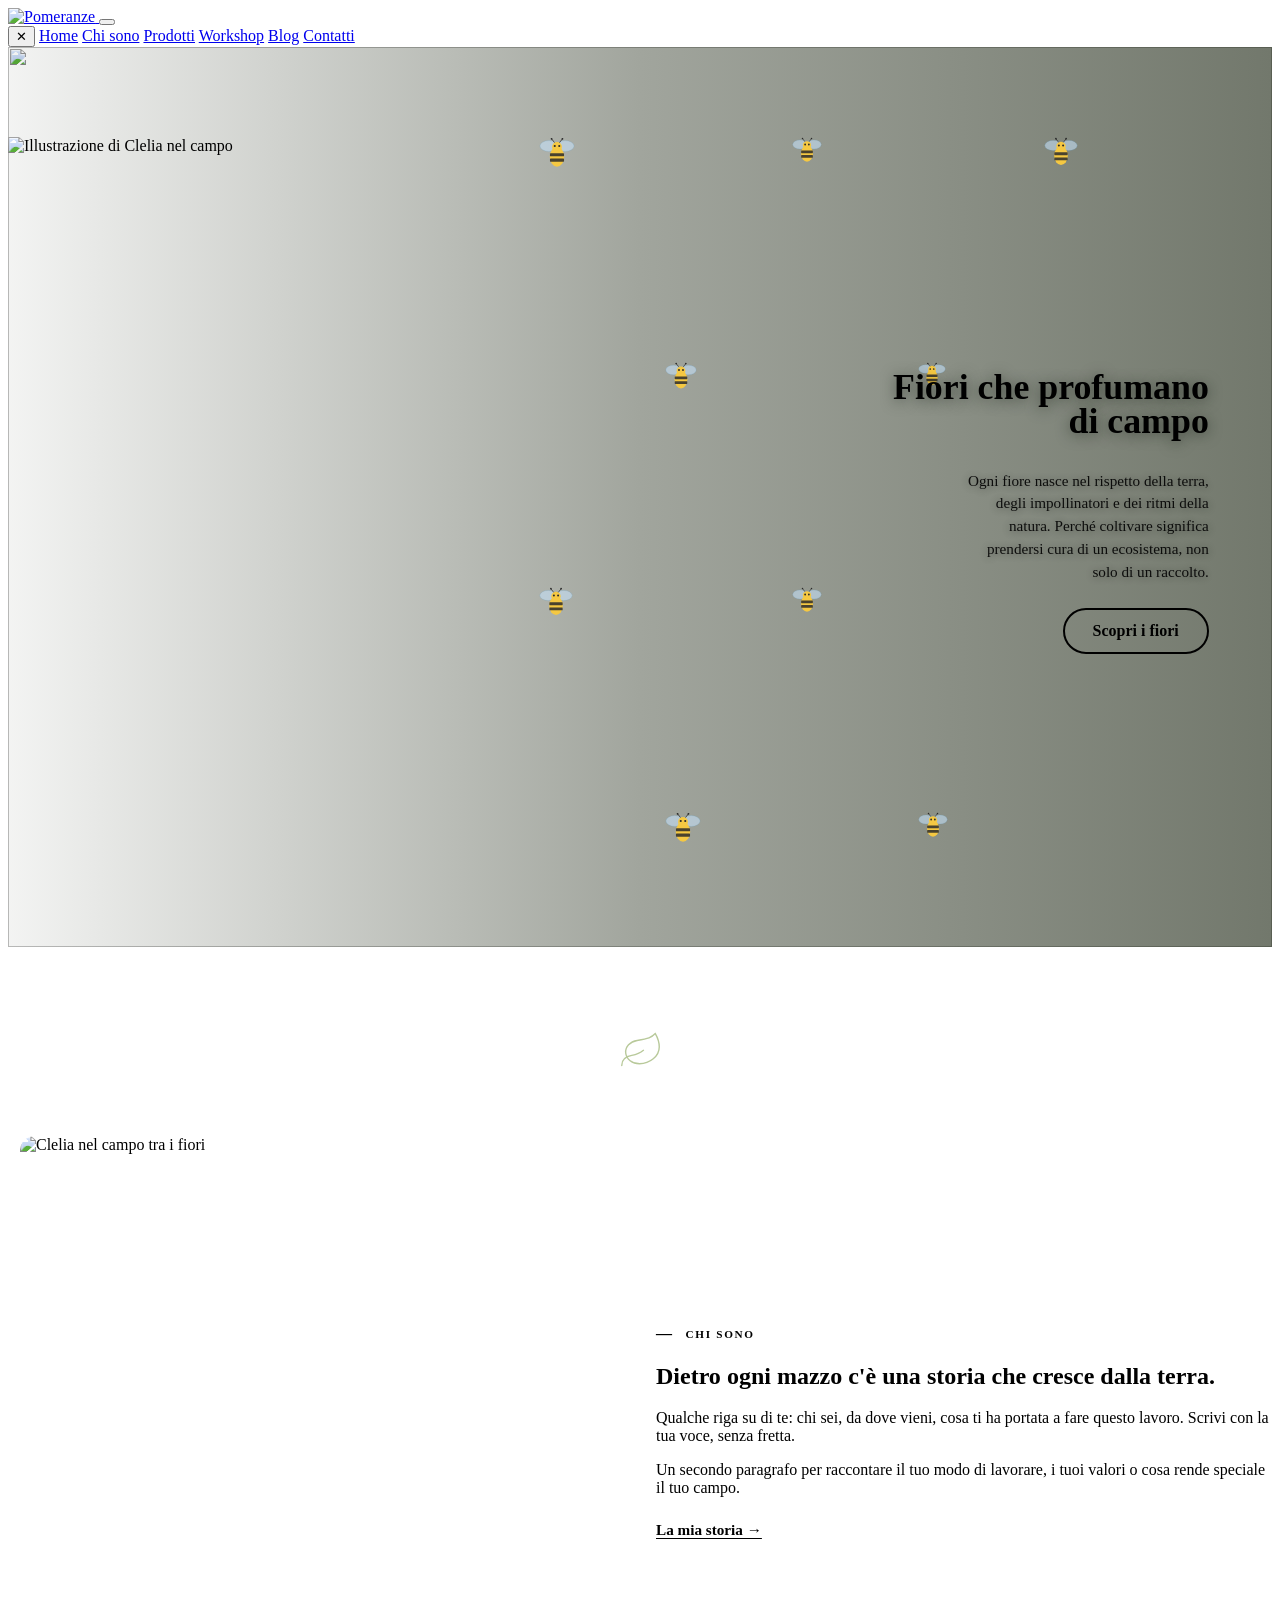
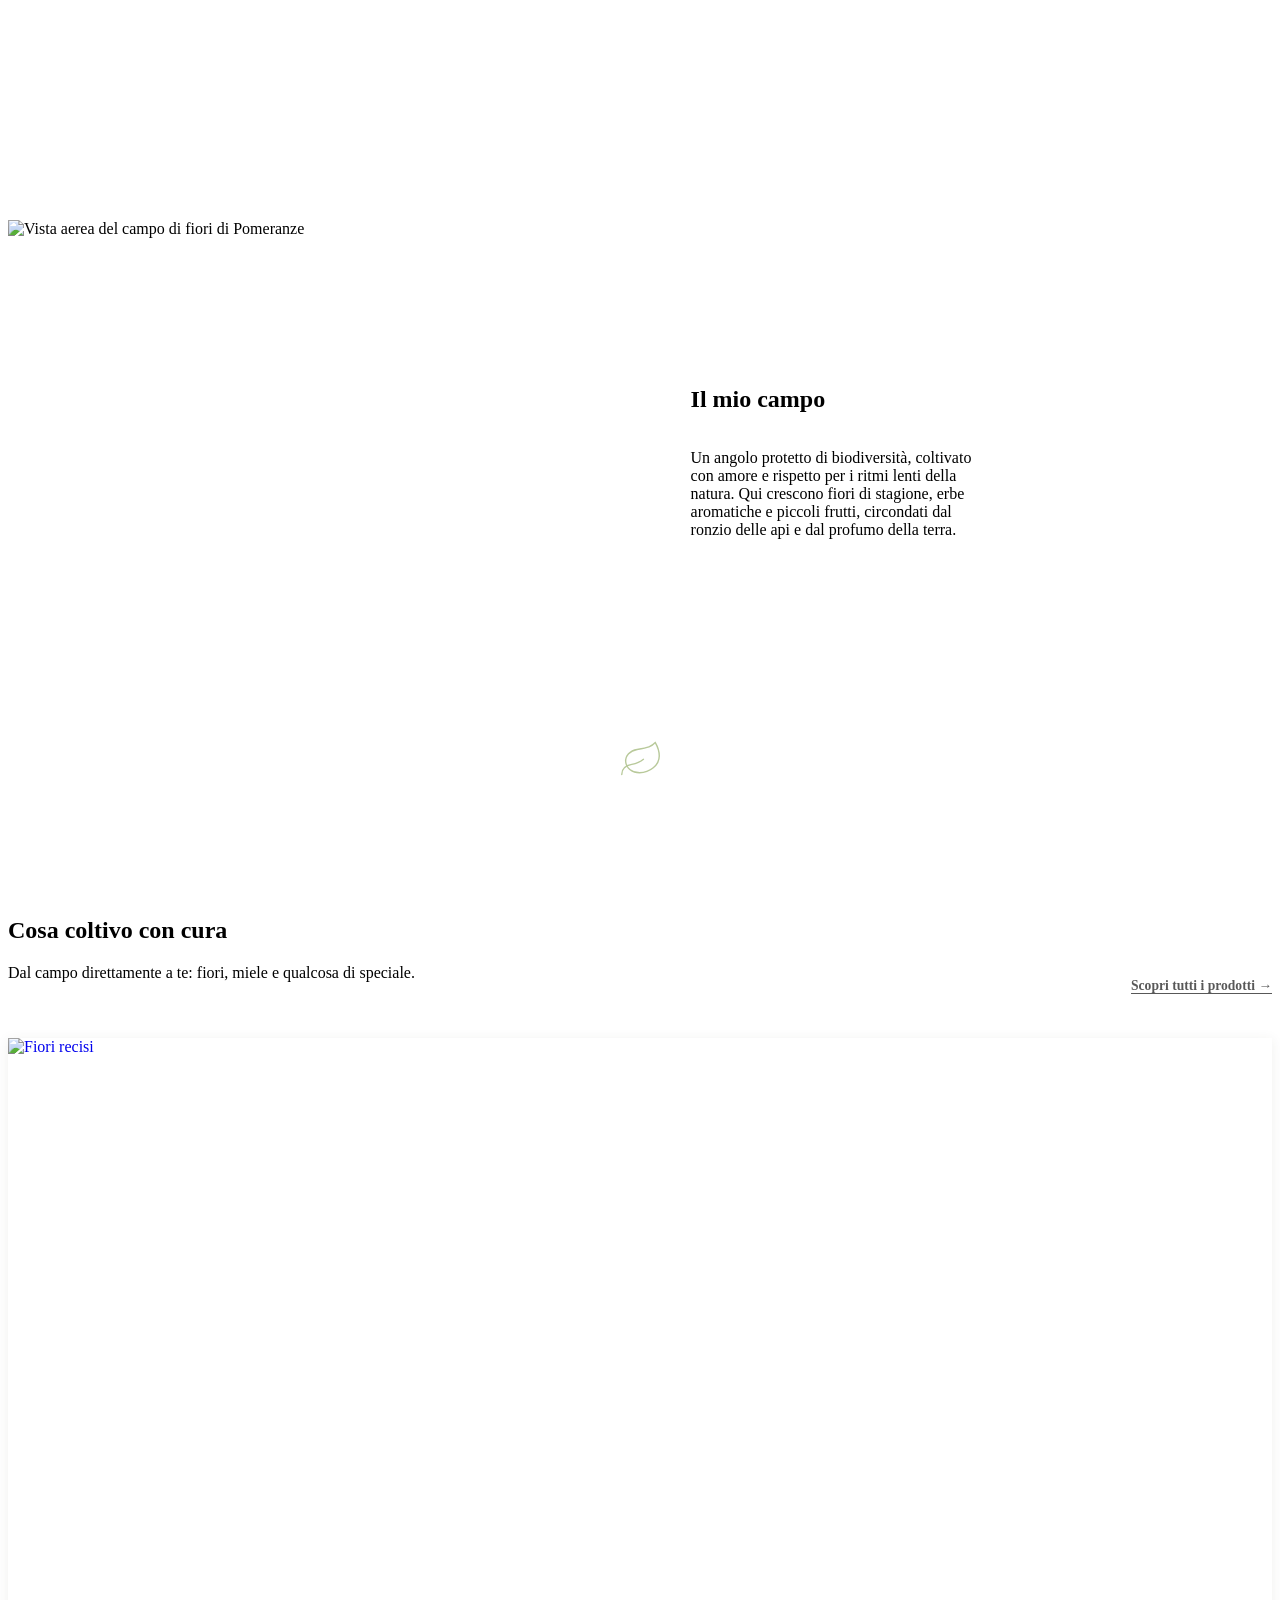
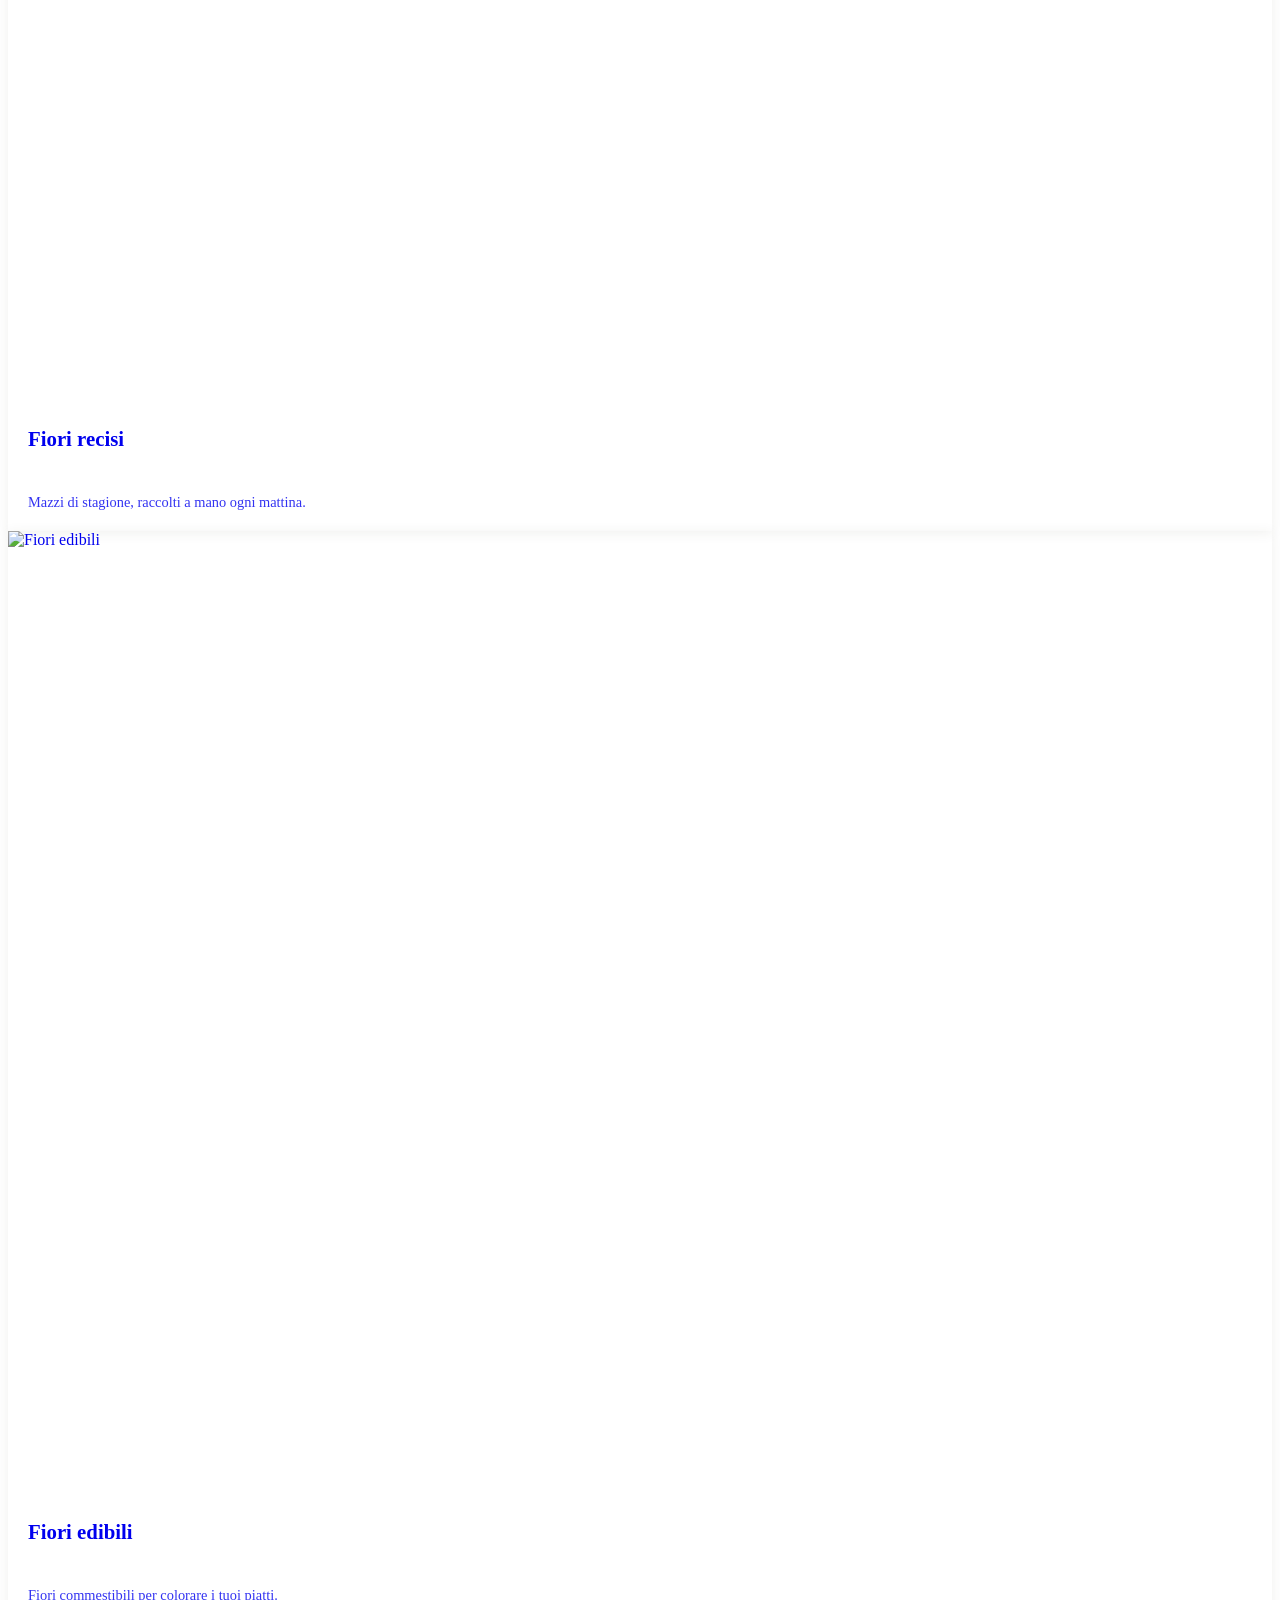
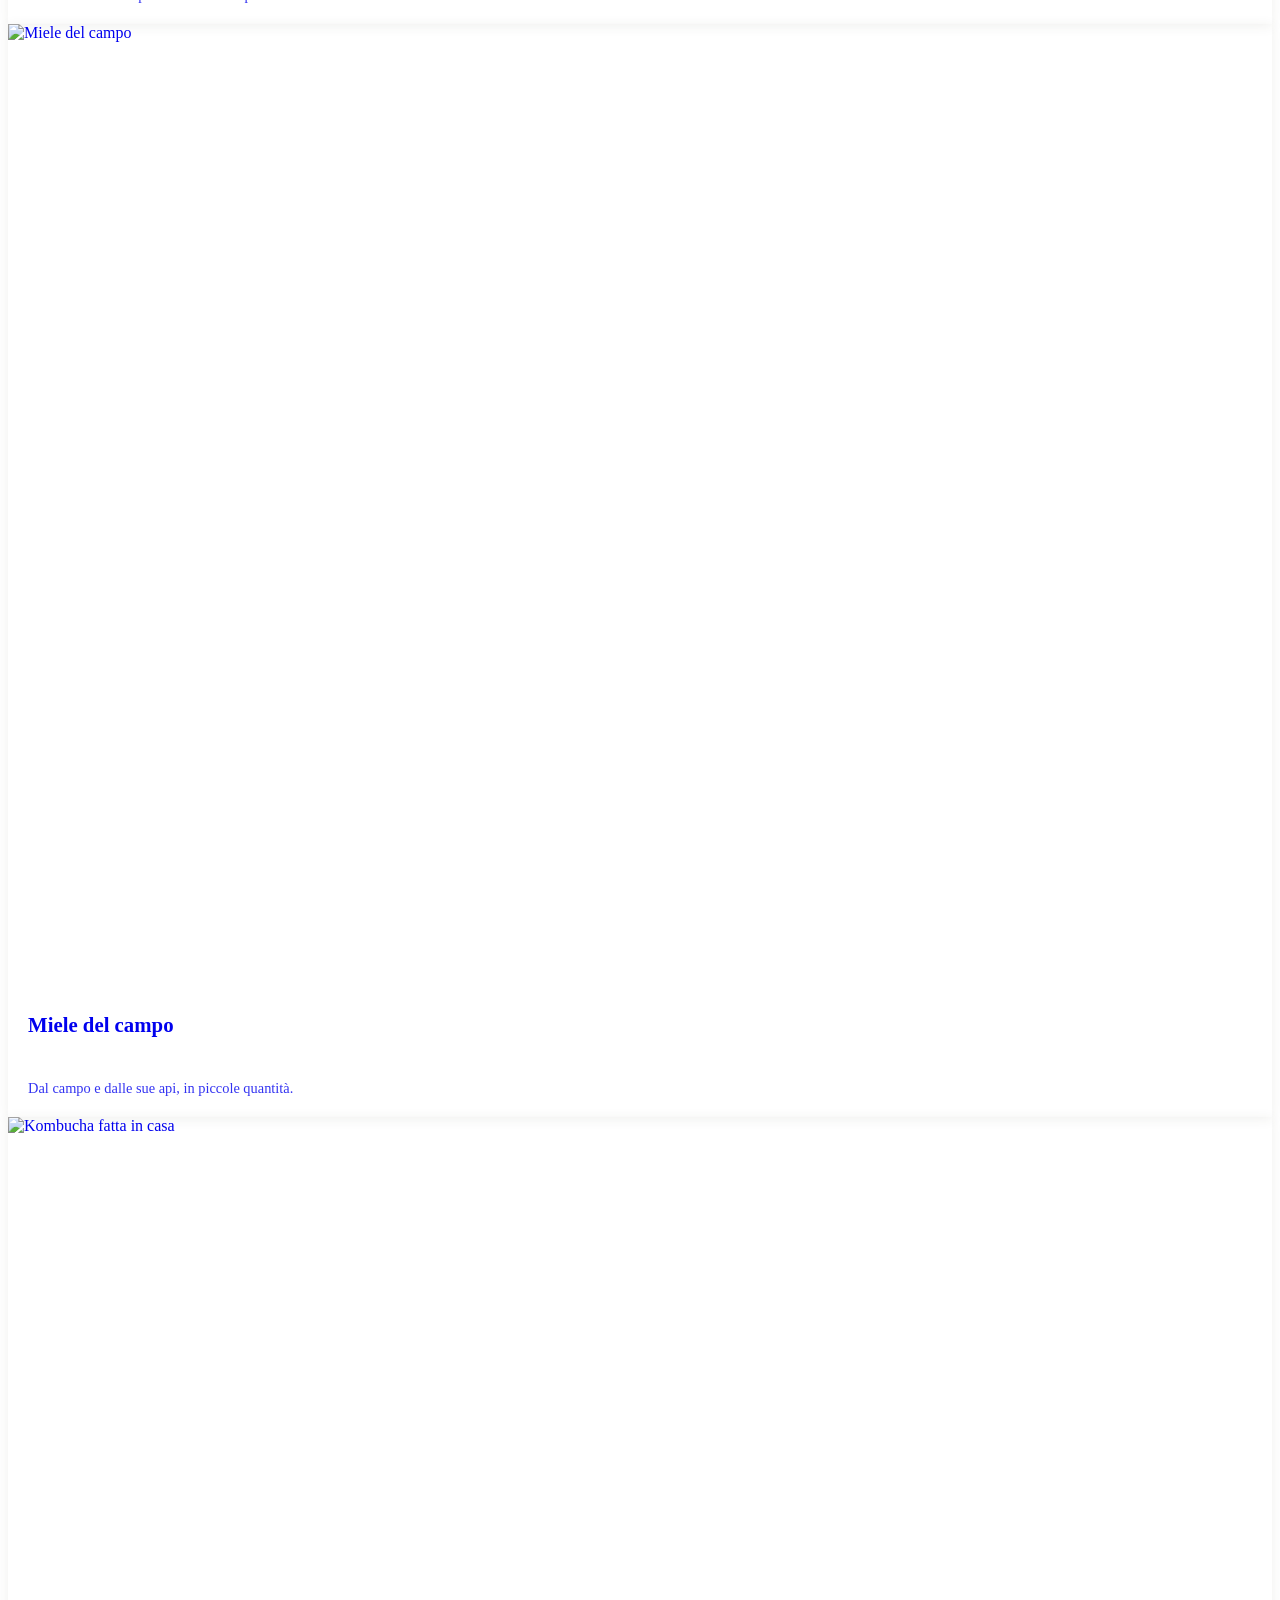
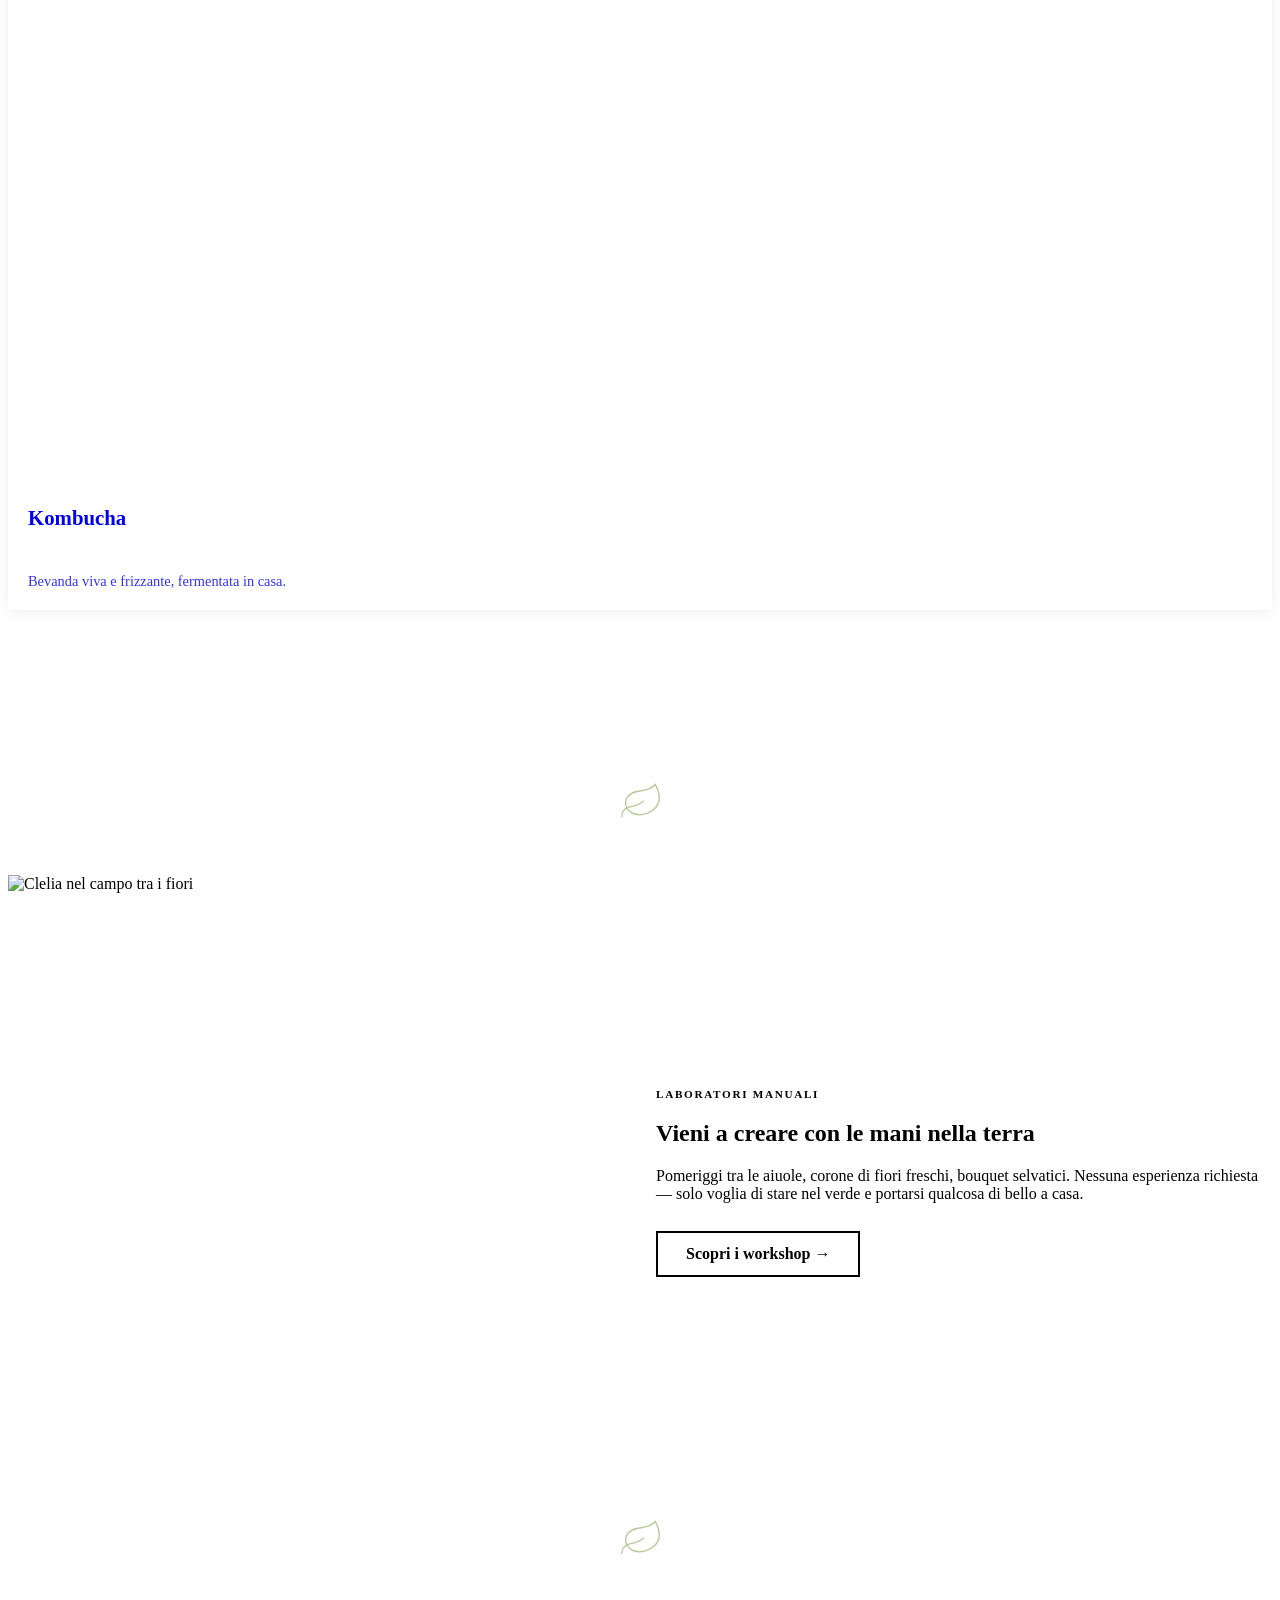
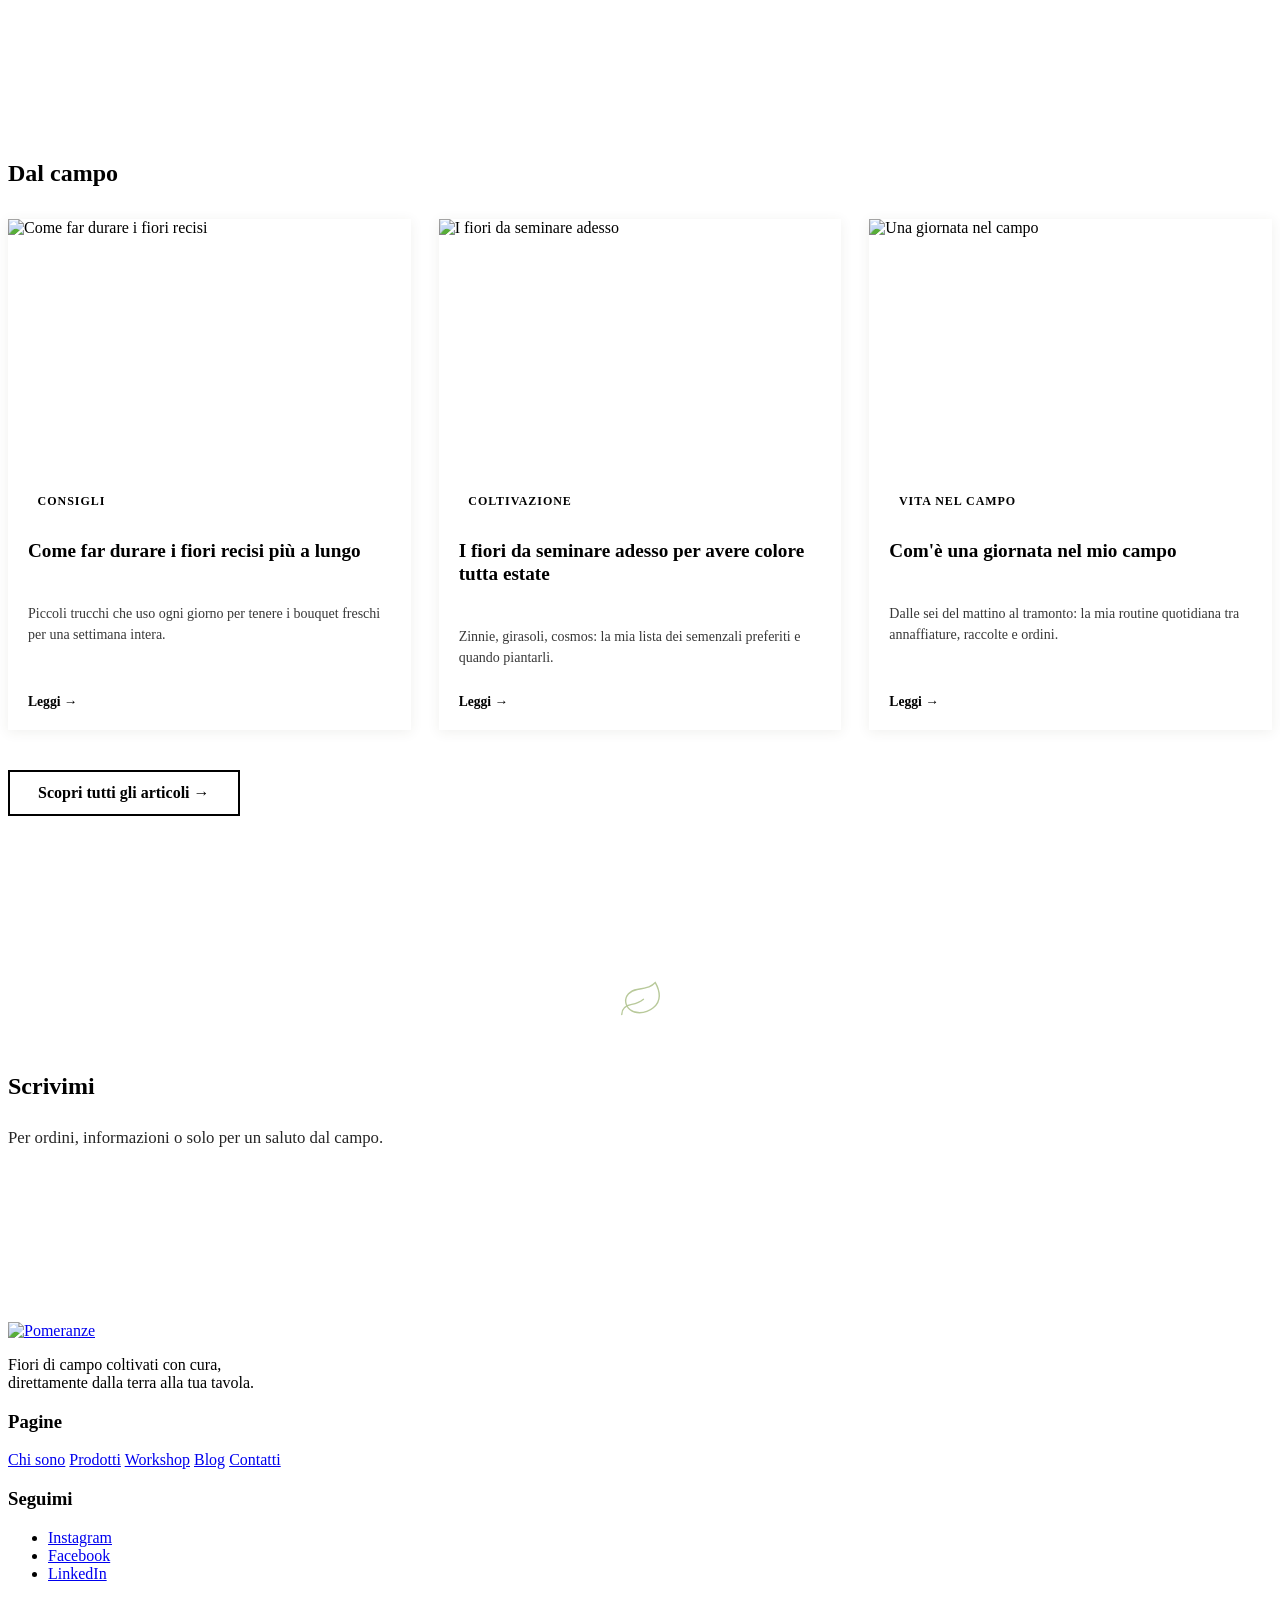
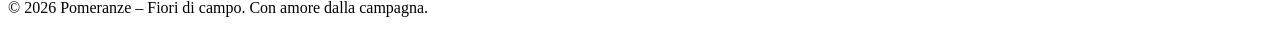
==== commit 09357cbe: "Hero sperimentale: ragazza più in alto su mobile, api SVG più rade e vicine - index-api-3d.html: ver" ====
--- a/index.html
+++ b/index.html
@@ -77,7 +77,6 @@
 
       <div class="hero-velo">
         <div class="hero-testo">
-          <span class="hero-kicker"><svg width="20" height="17" viewBox="0 0 56 48" fill="none" xmlns="http://www.w3.org/2000/svg" aria-hidden="true" style="display:inline-block;vertical-align:middle;margin-right:4px"><path d="M8 41C8 35.6316 11.8948 31.4084 18.6949 30.2632C23.7897 29.4042 29.0529 26.6842 31.1582 24.8947M26.9471 39.2105C23.2503 39.22 19.6843 38.0483 16.9564 35.9276C14.2285 33.8069 12.538 30.8922 12.22 27.7617C11.902 24.6311 12.9799 21.5133 15.2399 19.0266C17.4998 16.5399 20.7767 14.866 24.4207 14.3368C36.4209 12.3684 39.5788 11.4379 43.7894 7C45.8947 10.5789 48 14.48 48 21.3158C48 31.1579 37.9367 39.2105 26.9471 39.2105Z" stroke="currentColor" stroke-width="1.5" stroke-linecap="round"/></svg> Fiori ed altre meraviglie a chilometro zero</span>
           <h1 id="hero-titolo" class="hero-titolo-grande">Fiori che profumano<br class="mobile-br"> di campo</h1>
           <p class="hero-sottotitolo hero-desktop-only">Ogni fiore nasce nel rispetto della terra, degli impollinatori e dei ritmi della natura. Perché coltivare significa prendersi cura di un ecosistema, non solo di un raccolto.</p>
           <a href="#prodotti" class="btn btn-salvia btn-pillola hero-desktop-only">Scopri i fiori</a>
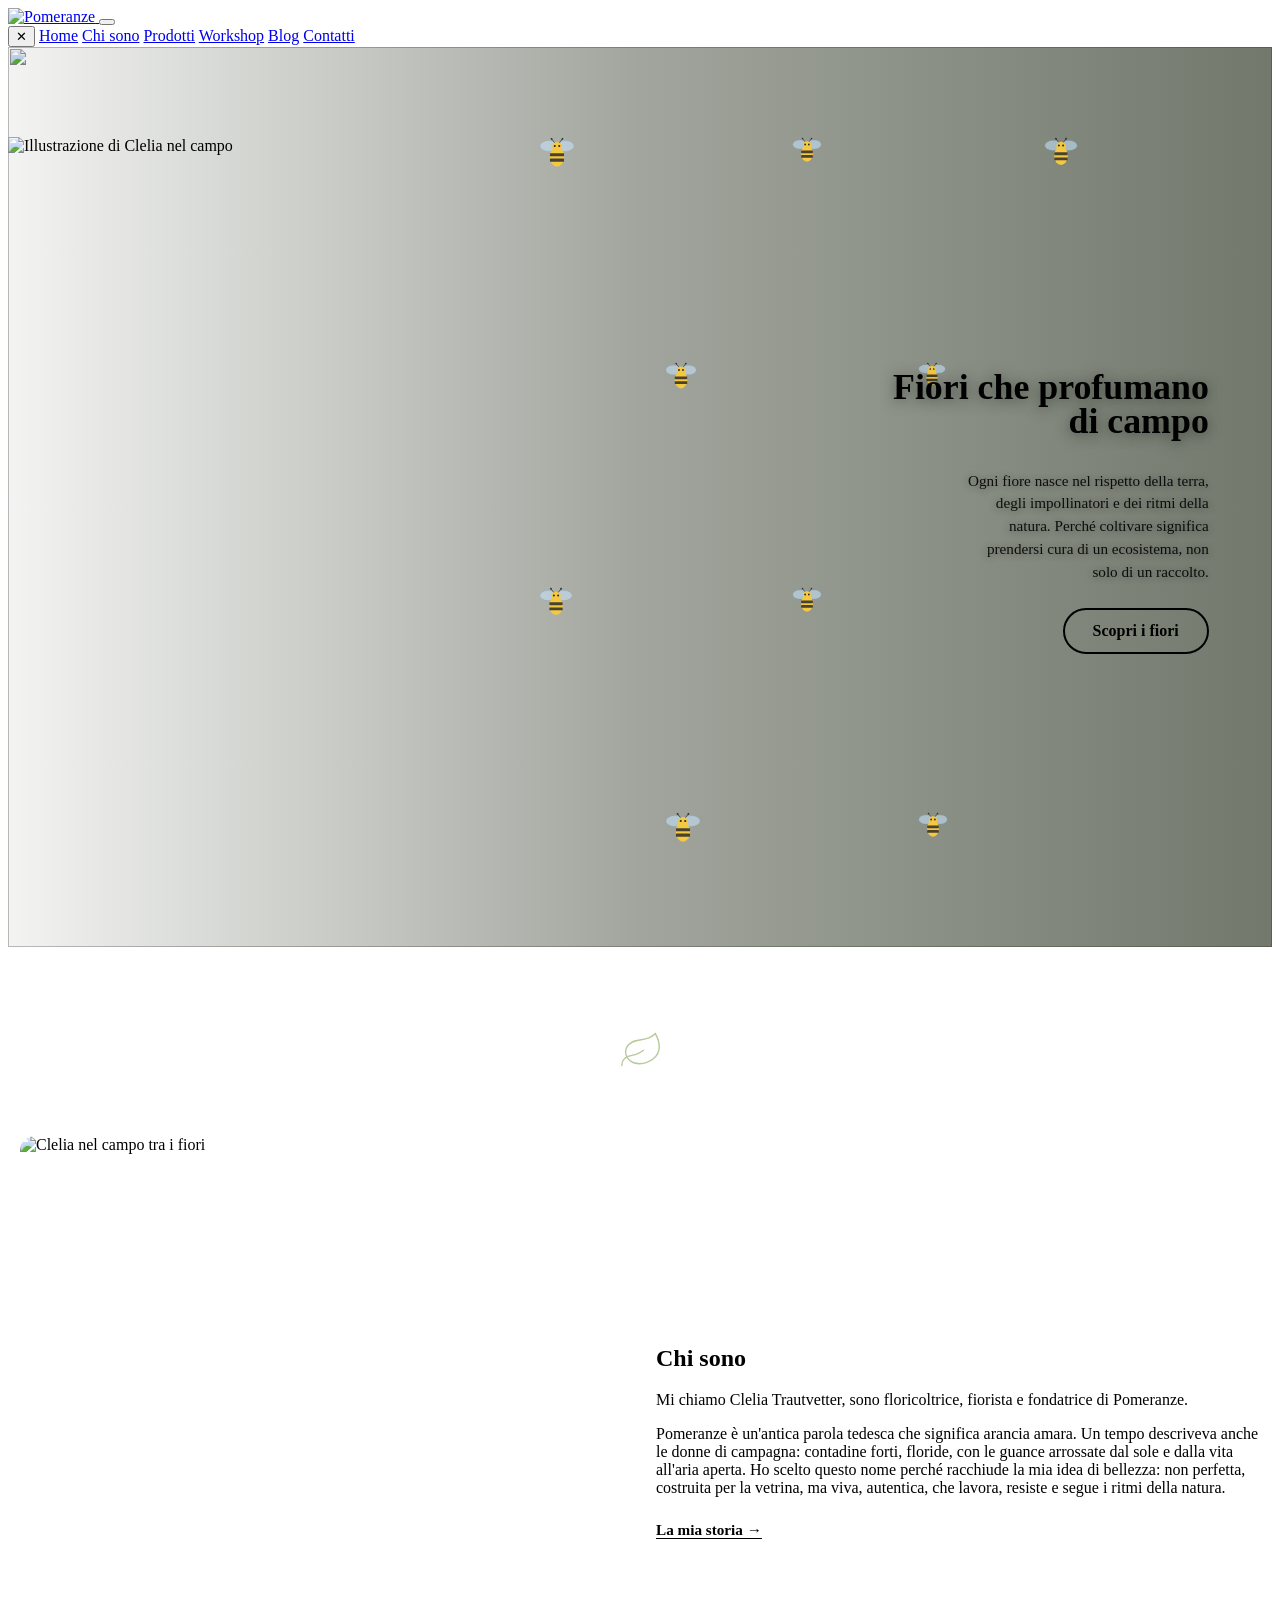
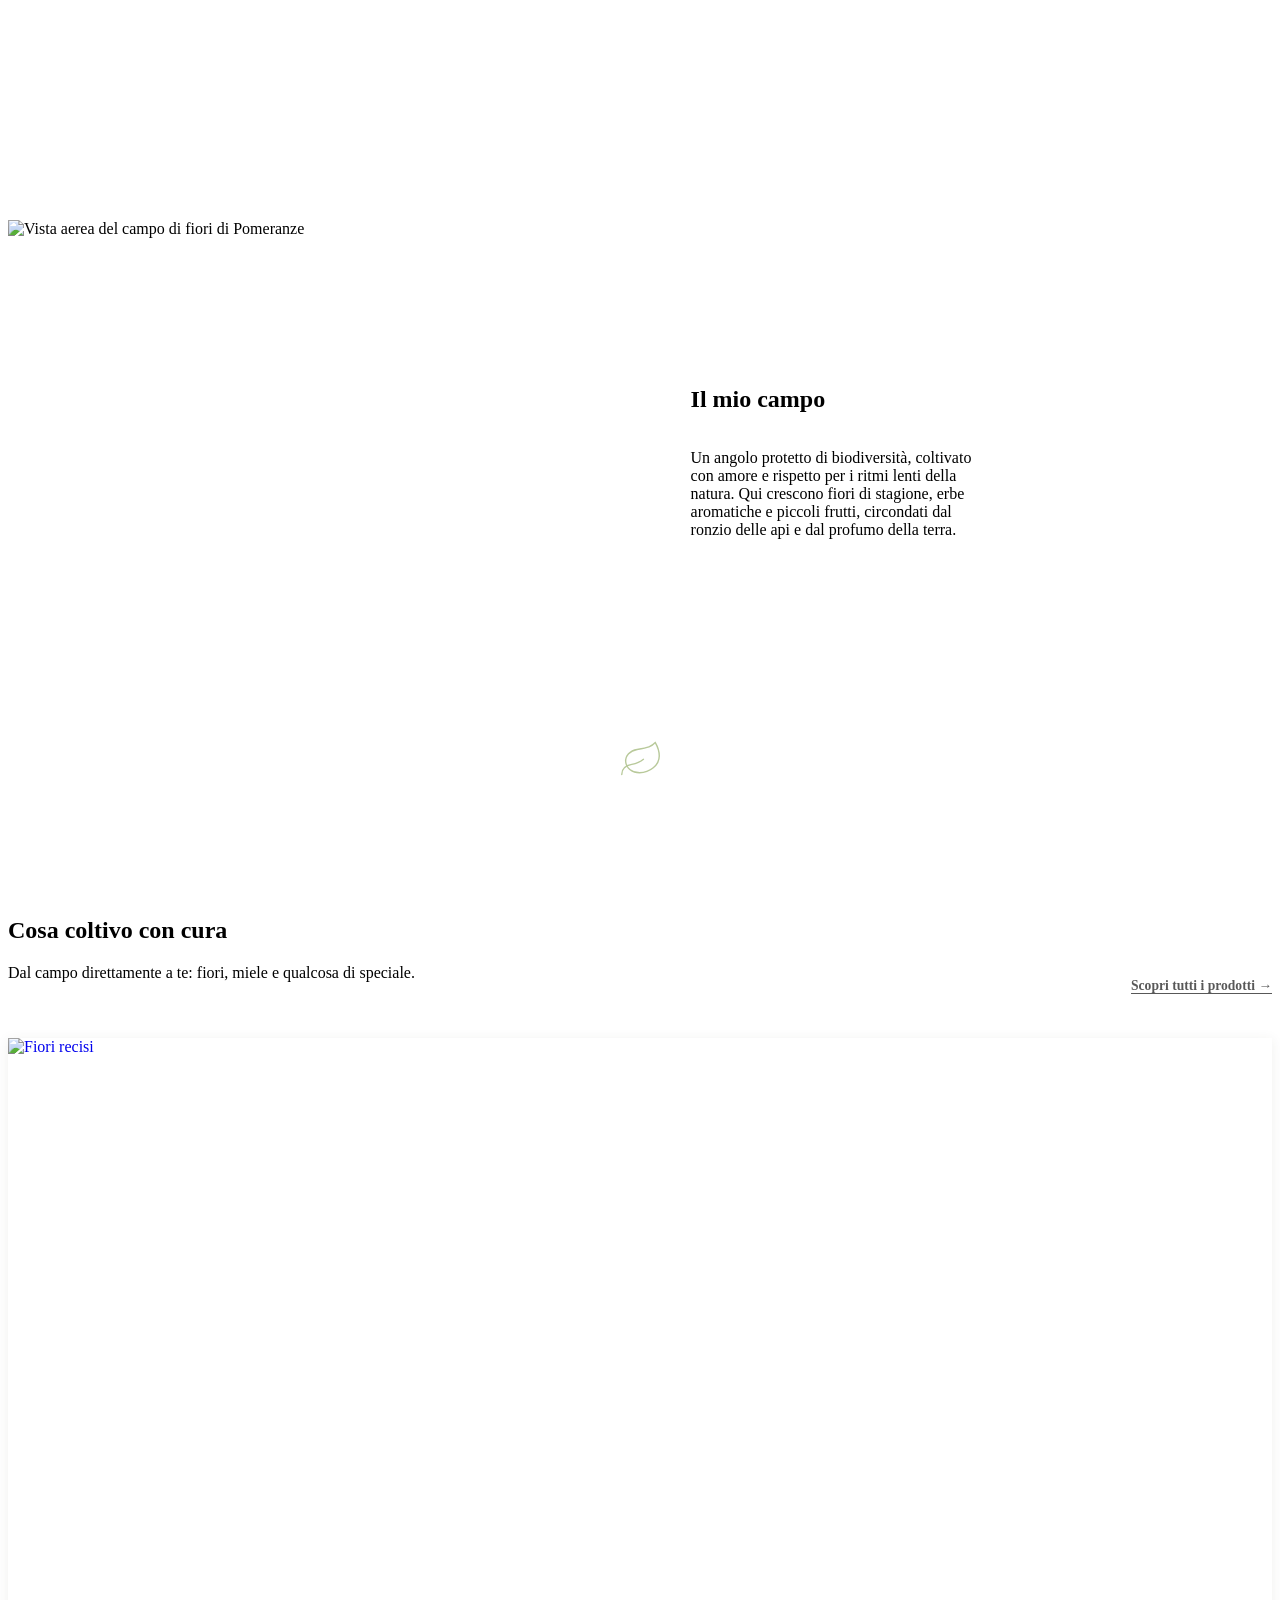
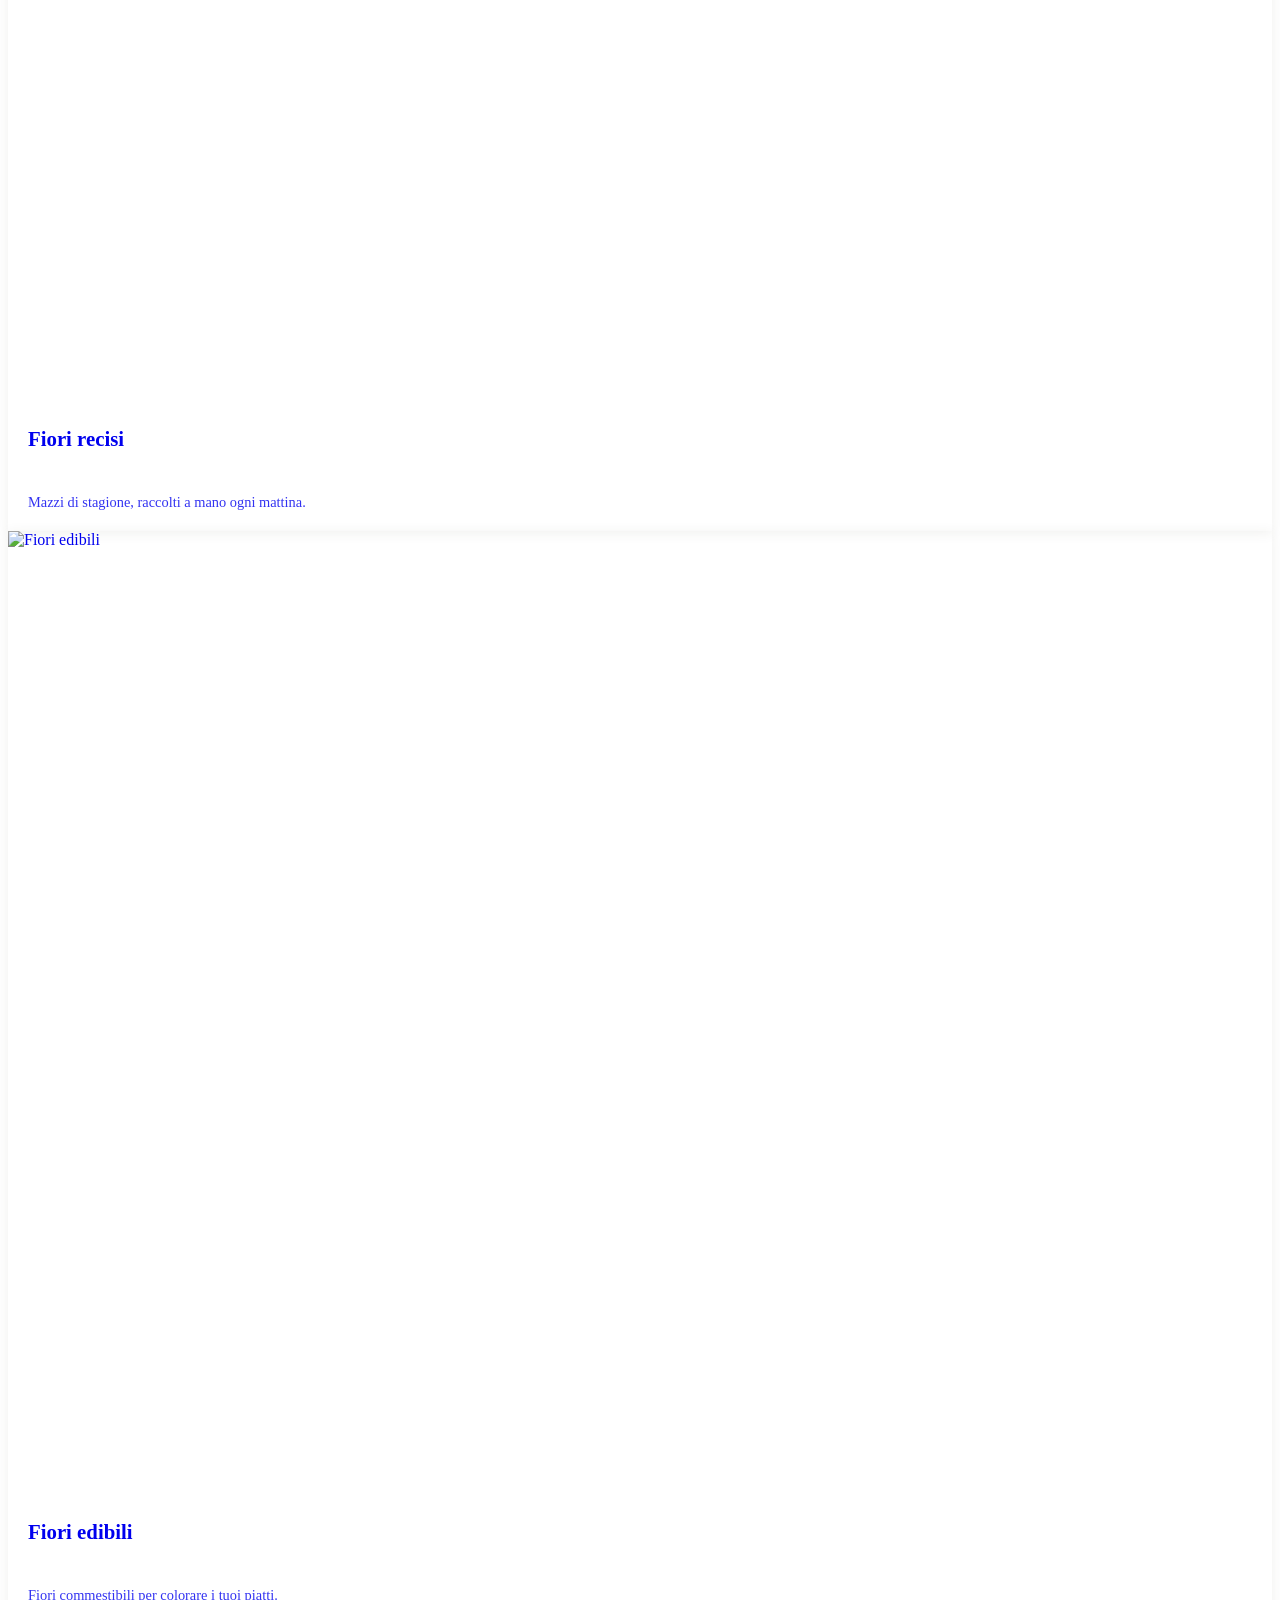
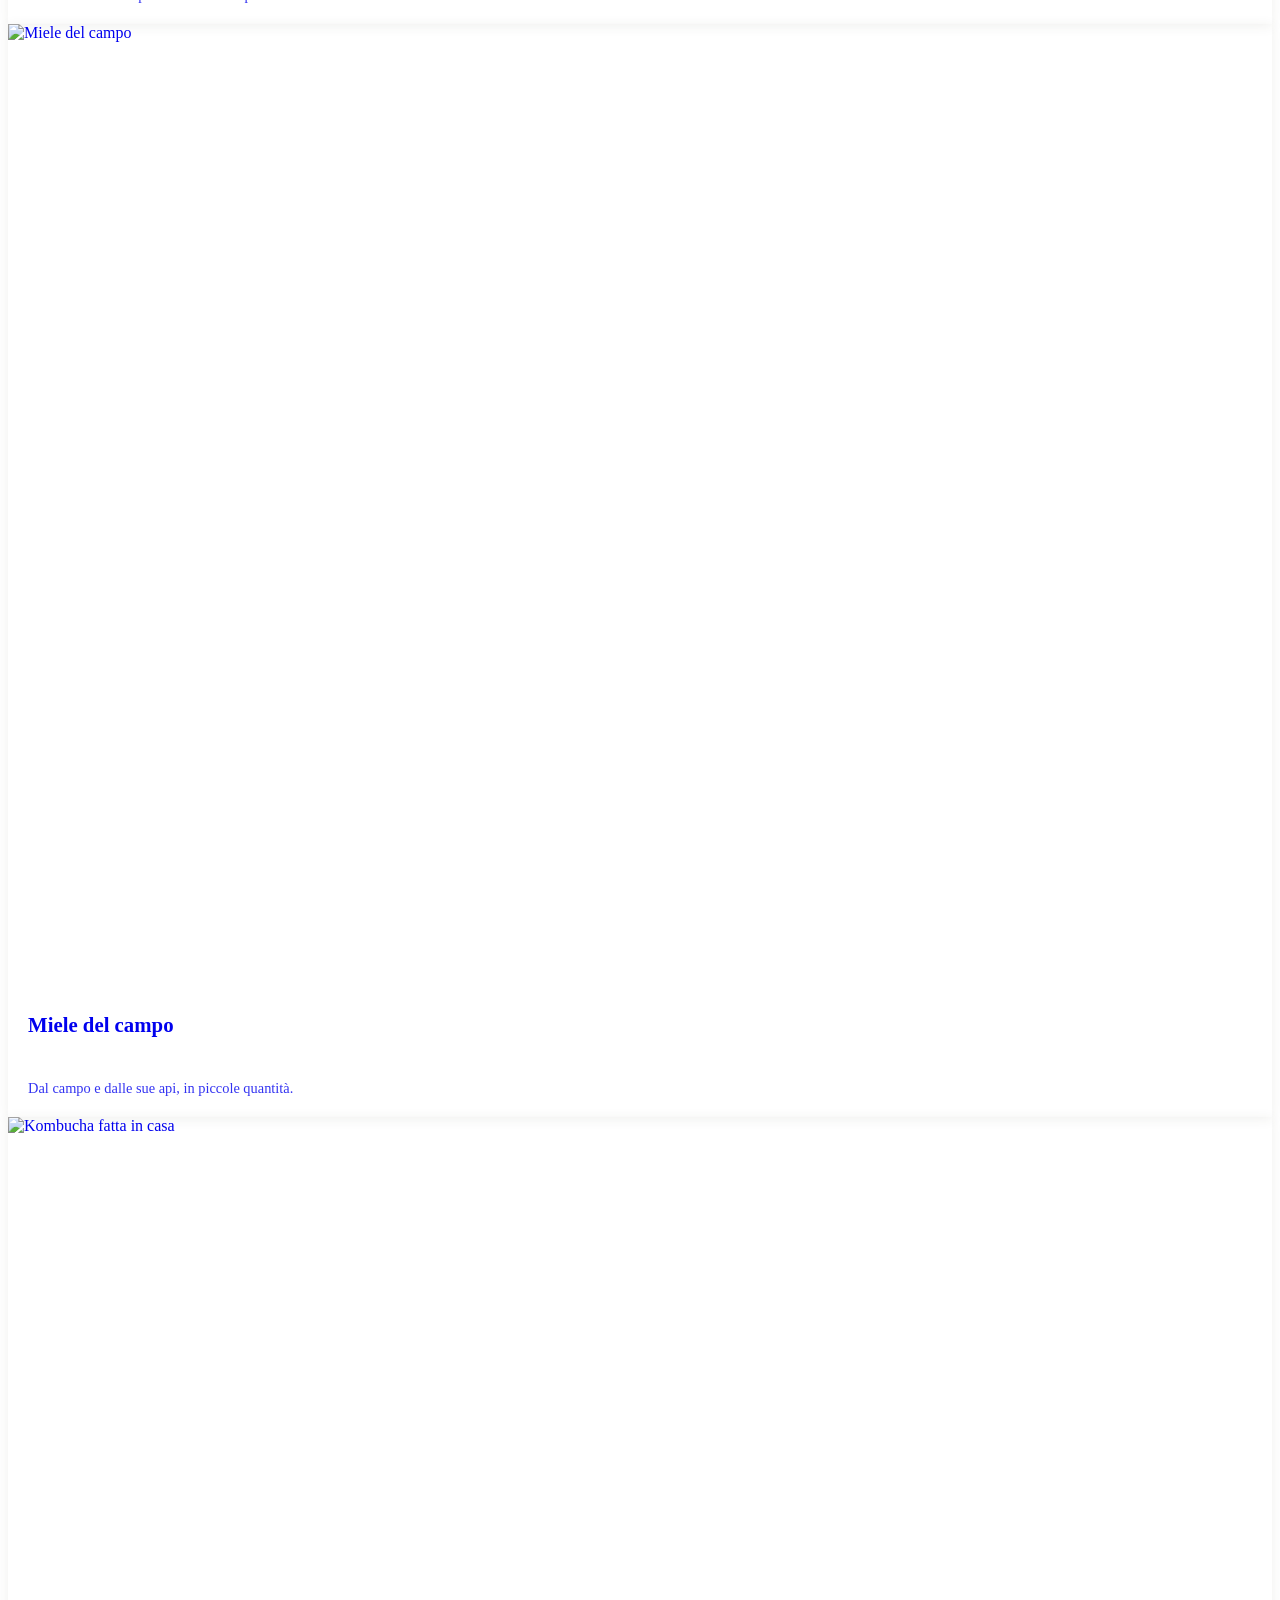
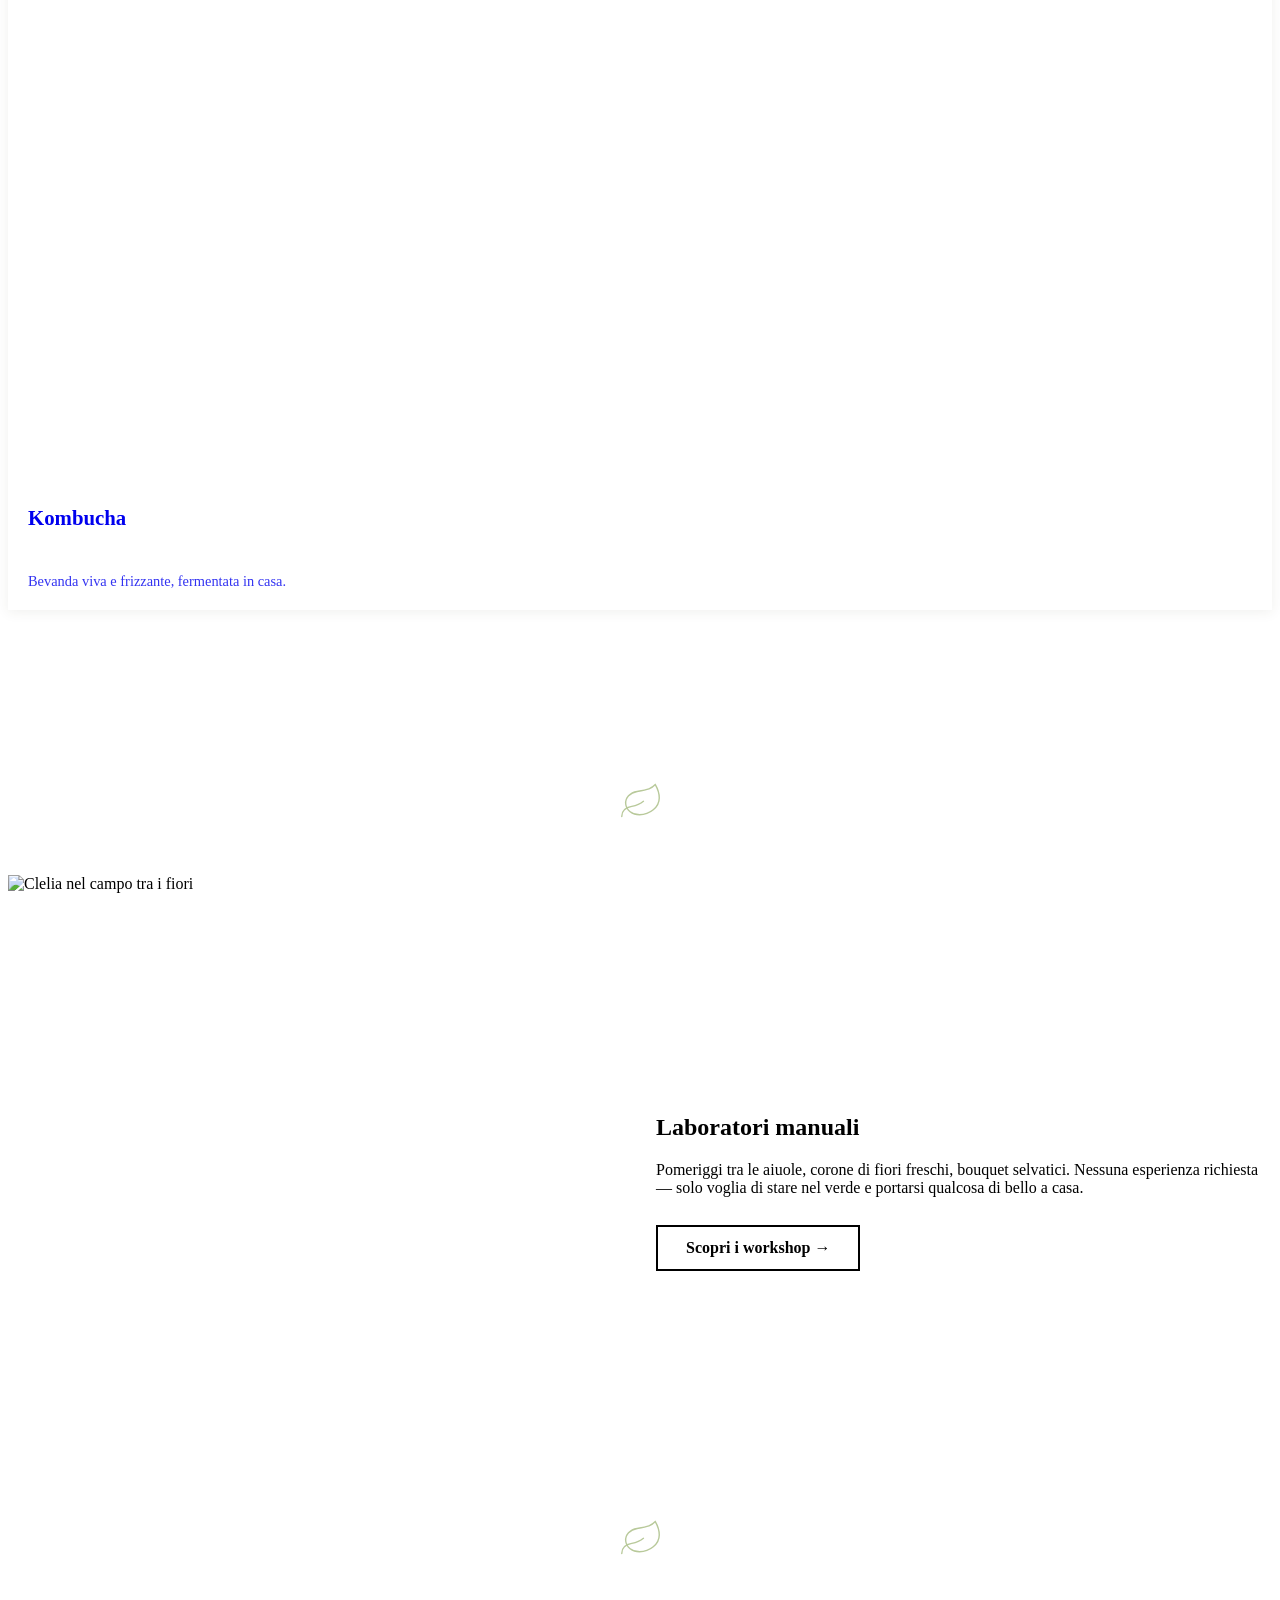
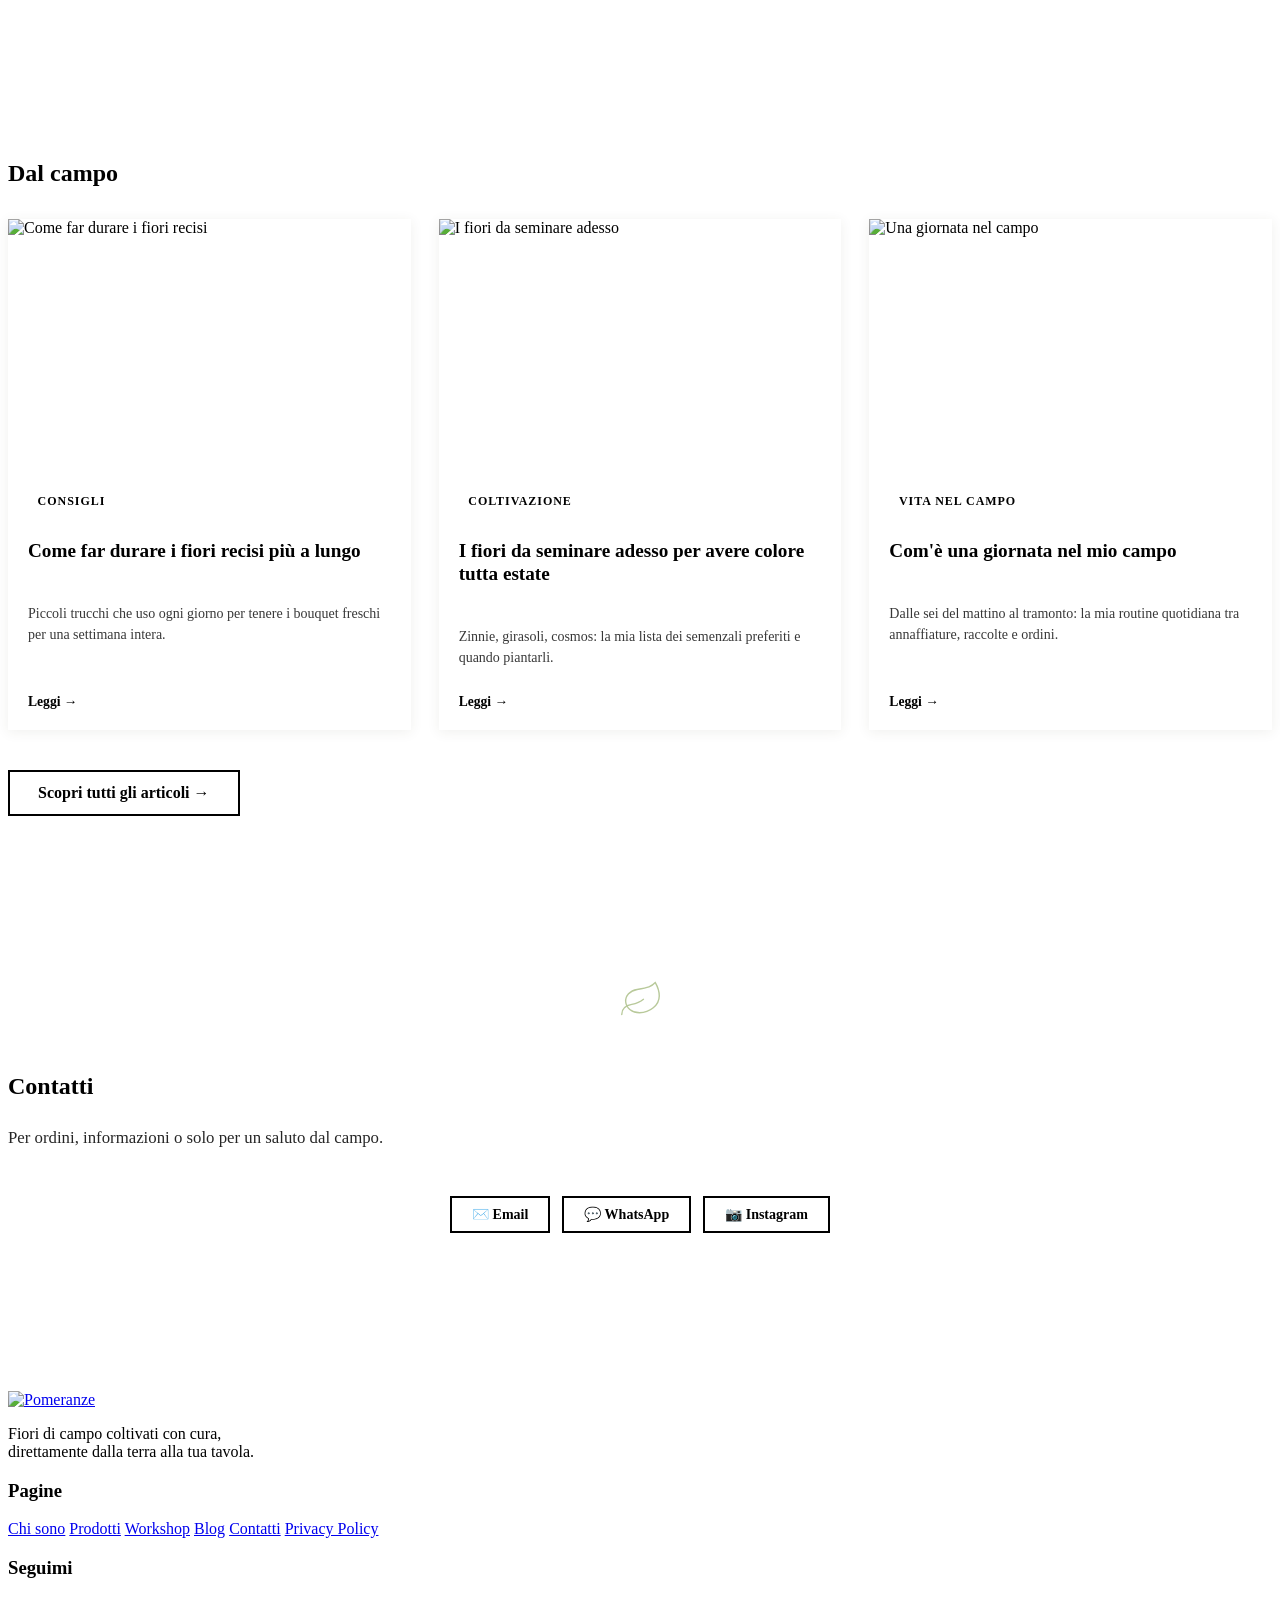
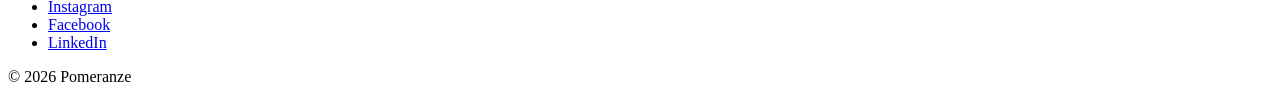
==== commit f20a3d81: "Testi di Clelia, contatti semplificati e pagina Privacy Policy - Chi sono: testo di Clelia in home e" ====
--- a/index.html
+++ b/index.html
@@ -1,4 +1,4 @@
-﻿<!DOCTYPE html>
+<!DOCTYPE html>
 <html lang="it">
 <head>
   <meta charset="UTF-8">
@@ -119,13 +119,9 @@
           </div>
 
           <div class="co-testo">
-            <div class="sezione-label-row" style="margin-bottom:1.25rem;">
-              <span class="sezione-trattino co-linea" aria-hidden="true">—</span>
-              <span class="sezione-label co-label">Chi sono</span>
-            </div>
-            <h2 id="titolo-chi-sono" class="co-titolo"><span class="co-word">Dietro </span><span class="co-word">ogni </span><span class="co-word">mazzo </span><span class="co-word">c'è </span><span class="co-word">una </span><span class="co-word">storia </span><span class="co-word">che </span><span class="co-word">cresce </span><span class="co-word">dalla </span><span class="co-word">terra.</span></h2>
-            <p class="co-para">Qualche riga su di te: chi sei, da dove vieni, cosa ti ha portata a fare questo lavoro. Scrivi con la tua voce, senza fretta.</p>
-            <p class="co-para">Un secondo paragrafo per raccontare il tuo modo di lavorare, i tuoi valori o cosa rende speciale il tuo campo.</p>
+            <h2 id="titolo-chi-sono" class="co-titolo"><span class="co-word">Chi </span><span class="co-word">sono</span></h2>
+            <p class="co-para">Mi chiamo Clelia Trautvetter, sono floricoltrice, fiorista e fondatrice di Pomeranze.</p>
+            <p class="co-para">Pomeranze è un'antica parola tedesca che significa arancia amara. Un tempo descriveva anche le donne di campagna: contadine forti, floride, con le guance arrossate dal sole e dalla vita all'aria aperta. Ho scelto questo nome perché racchiude la mia idea di bellezza: non perfetta, costruita per la vetrina, ma viva, autentica, che lavora, resiste e segue i ritmi della natura.</p>
             <a href="chi-sono.html" class="link-testo co-cta">La mia storia →</a>
           </div>
 
@@ -222,11 +218,7 @@
           </div>
 
           <div class="rivela">
-            <div class="sezione-label-row">
-            <!--   <span class="sezione-bee" aria-hidden="true">🐝</span> -->
-              <span class="sezione-label">Laboratori manuali</span>
-            </div>
-            <h2 id="titolo-workshop">Vieni a creare con le mani nella terra</h2>
+            <h2 id="titolo-workshop">Laboratori manuali</h2>
             <p>Pomeriggi tra le aiuole, corone di fiori freschi, bouquet selvatici. Nessuna esperienza richiesta — solo voglia di stare nel verde e portarsi qualcosa di bello a casa.</p>
             <a href="workshop.html" class="btn btn-salvia" style="margin-top: 0.75rem;">Scopri i workshop →</a>
           </div>
@@ -289,10 +281,16 @@
       <div class="container">
         <div class="foglia-divisore foglia-chisono" aria-hidden="true"><svg width="56" height="48" viewBox="0 0 56 48" fill="none" xmlns="http://www.w3.org/2000/svg"><path d="M8 41C8 35.6316 11.8948 31.4084 18.6949 30.2632C23.7897 29.4042 29.0529 26.6842 31.1582 24.8947M26.9471 39.2105C23.2503 39.22 19.6843 38.0483 16.9564 35.9276C14.2285 33.8069 12.538 30.8922 12.22 27.7617C11.902 24.6311 12.9799 21.5133 15.2399 19.0266C17.4998 16.5399 20.7767 14.866 24.4207 14.3368C36.4209 12.3684 39.5788 11.4379 43.7894 7C45.8947 10.5789 48 14.48 48 21.3158C48 31.1579 37.9367 39.2105 26.9471 39.2105Z" stroke="#B8C99A" stroke-width="1.5" stroke-linecap="round"/></svg></div>
         <div class="sezione-header testo-centrato rivela">
-          <h2 id="titolo-contatti">Scrivimi</h2>
+          <h2 id="titolo-contatti">Contatti</h2>
           <p>Per ordini, informazioni o solo per un saluto dal campo.</p>
         </div>
-        <div class="testo-centrato rivela" style="margin-top: 1.5rem;">
+
+        <div class="testo-centrato rivela" style="margin-top: 1.5rem; display: flex; gap: 0.75rem; justify-content: center; flex-wrap: wrap;">
+          <a href="mailto:clelia@esempio.it" class="btn btn-outline btn-piccolo">✉️ Email</a>
+          <a href="https://wa.me/393396913109" class="btn btn-outline btn-piccolo" target="_blank" rel="noopener">💬 WhatsApp</a>
+          <a href="https://www.instagram.com/pome_ranze/" class="btn btn-outline btn-piccolo" target="_blank" rel="noopener">📷 Instagram</a>
+        </div>
+        <div class="testo-centrato rivela" style="margin-top: 2rem;">
           <a href="contatti.html" class="btn btn-accento">Vai alla pagina contatti →</a>
         </div>
       </div>
@@ -319,19 +317,20 @@
           <a href="workshop.html">Workshop</a>
           <a href="blog.html">Blog</a>
           <a href="contatti.html">Contatti</a>
+          <a href="privacy-policy.html">Privacy Policy</a>
         </nav>
 
         <div class="footer-social">
           <h3>Seguimi</h3>
           <ul>
-            <li><a href="#" aria-label="Instagram di Clelia">Instagram</a></li>
+            <li><a href="https://www.instagram.com/pome_ranze/" aria-label="Instagram di Clelia" target="_blank" rel="noopener">Instagram</a></li>
             <li><a href="#" aria-label="Facebook di Clelia">Facebook</a></li>
             <li><a href="#" aria-label="LinkedIn di Clelia">LinkedIn</a></li>
           </ul>
         </div>
 
       </div>
-      <p class="footer-bottom">© <span id="anno"></span> Pomeranze – Fiori di campo. Con amore dalla campagna.</p>
+      <p class="footer-bottom">© <span id="anno"></span> Pomeranze</p>
     </div>
   </footer>
 
--- a/css/components.css
+++ b/css/components.css
@@ -1331,3 +1331,84 @@
   flex-shrink: 0;
   margin-top: 0.1rem;
 }
+
+/* ===== PRIVACY POLICY ===== */
+.privacy-aggiornamento {
+  font-size: 0.9rem;
+  opacity: 0.75;
+  margin-bottom: 0;
+}
+
+.privacy-testo {
+  max-width: 68ch;
+  margin-inline: auto;
+}
+
+.privacy-testo h2 {
+  font-size: clamp(1.4rem, 3vw, 1.9rem);
+  margin-top: 3rem;
+  margin-bottom: 0.9rem;
+}
+
+.privacy-testo .privacy-sottotitolo {
+  font-family: var(--font-corpo);
+  font-size: 1.05rem;
+  font-weight: 700;
+  margin-top: 1.5rem;
+  margin-bottom: 0.5rem;
+}
+
+.privacy-testo ul {
+  list-style: disc;
+  padding-left: 1.25rem;
+  margin-bottom: 1rem;
+}
+
+.privacy-testo li {
+  line-height: 1.6;
+  margin-bottom: 0.45rem;
+}
+
+.privacy-testo li::marker {
+  color: var(--oliva);
+}
+
+.privacy-testo a,
+.form-informativa a {
+  text-decoration: underline;
+  text-underline-offset: 3px;
+  text-decoration-color: var(--oliva);
+  transition: color var(--transizione), text-decoration-color var(--transizione);
+  overflow-wrap: anywhere;
+}
+
+.privacy-testo a:hover,
+.privacy-testo a:focus-visible,
+.form-informativa a:hover,
+.form-informativa a:focus-visible {
+  color: var(--oliva);
+}
+
+/* Segnaposto da completare prima della pubblicazione */
+.todo-privacy {
+  background-color: rgba(224, 120, 86, 0.15);
+  border-left: 3px solid var(--terracotta);
+  padding: 0 0.35rem;
+  font-size: 0.9em;
+}
+
+/* Informativa breve sotto il modulo di contatto */
+.form-informativa {
+  font-size: 0.8rem;
+  opacity: 0.75;
+  margin-bottom: 0;
+}
+
+/* Footer: link accessibili da tastiera */
+.footer-nav a:focus-visible,
+.footer-social a:focus-visible {
+  opacity: 1;
+  color: var(--crema);
+  outline: 2px solid var(--verde-chiaro);
+  outline-offset: 2px;
+}
